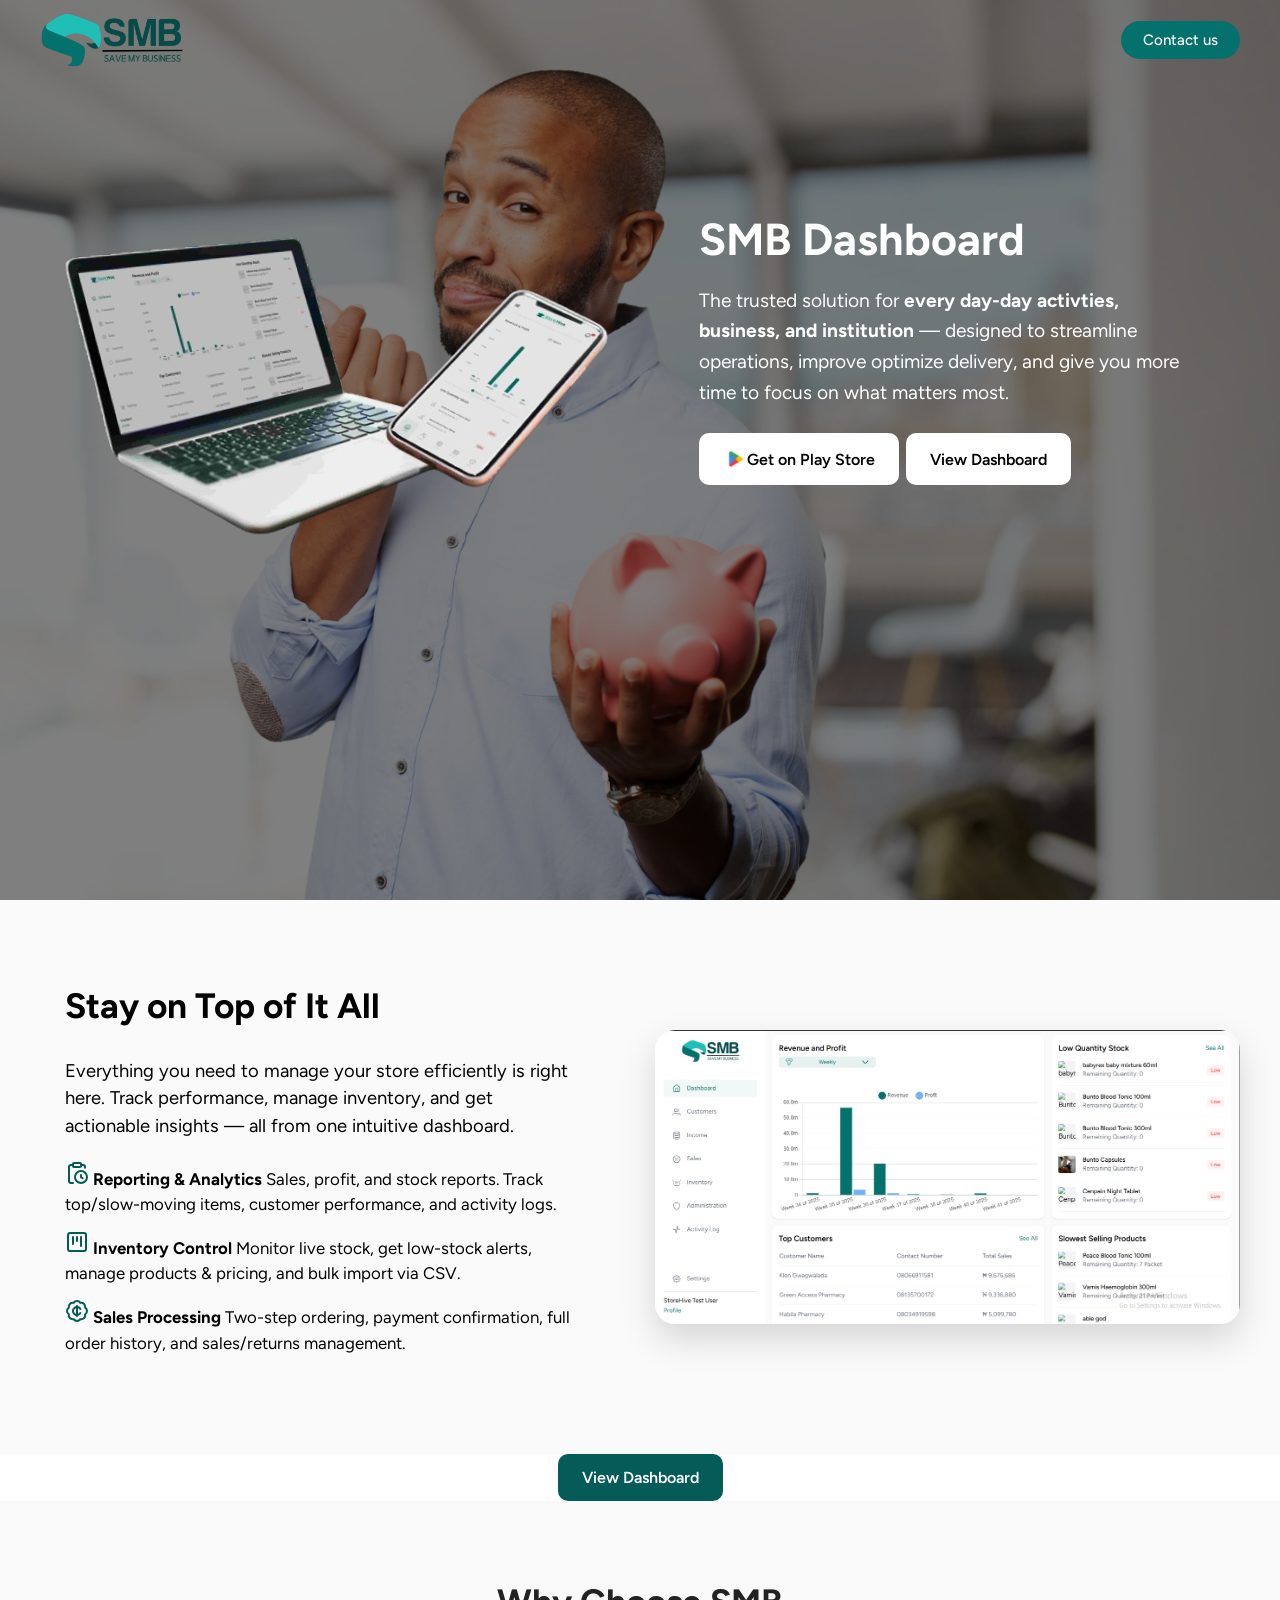
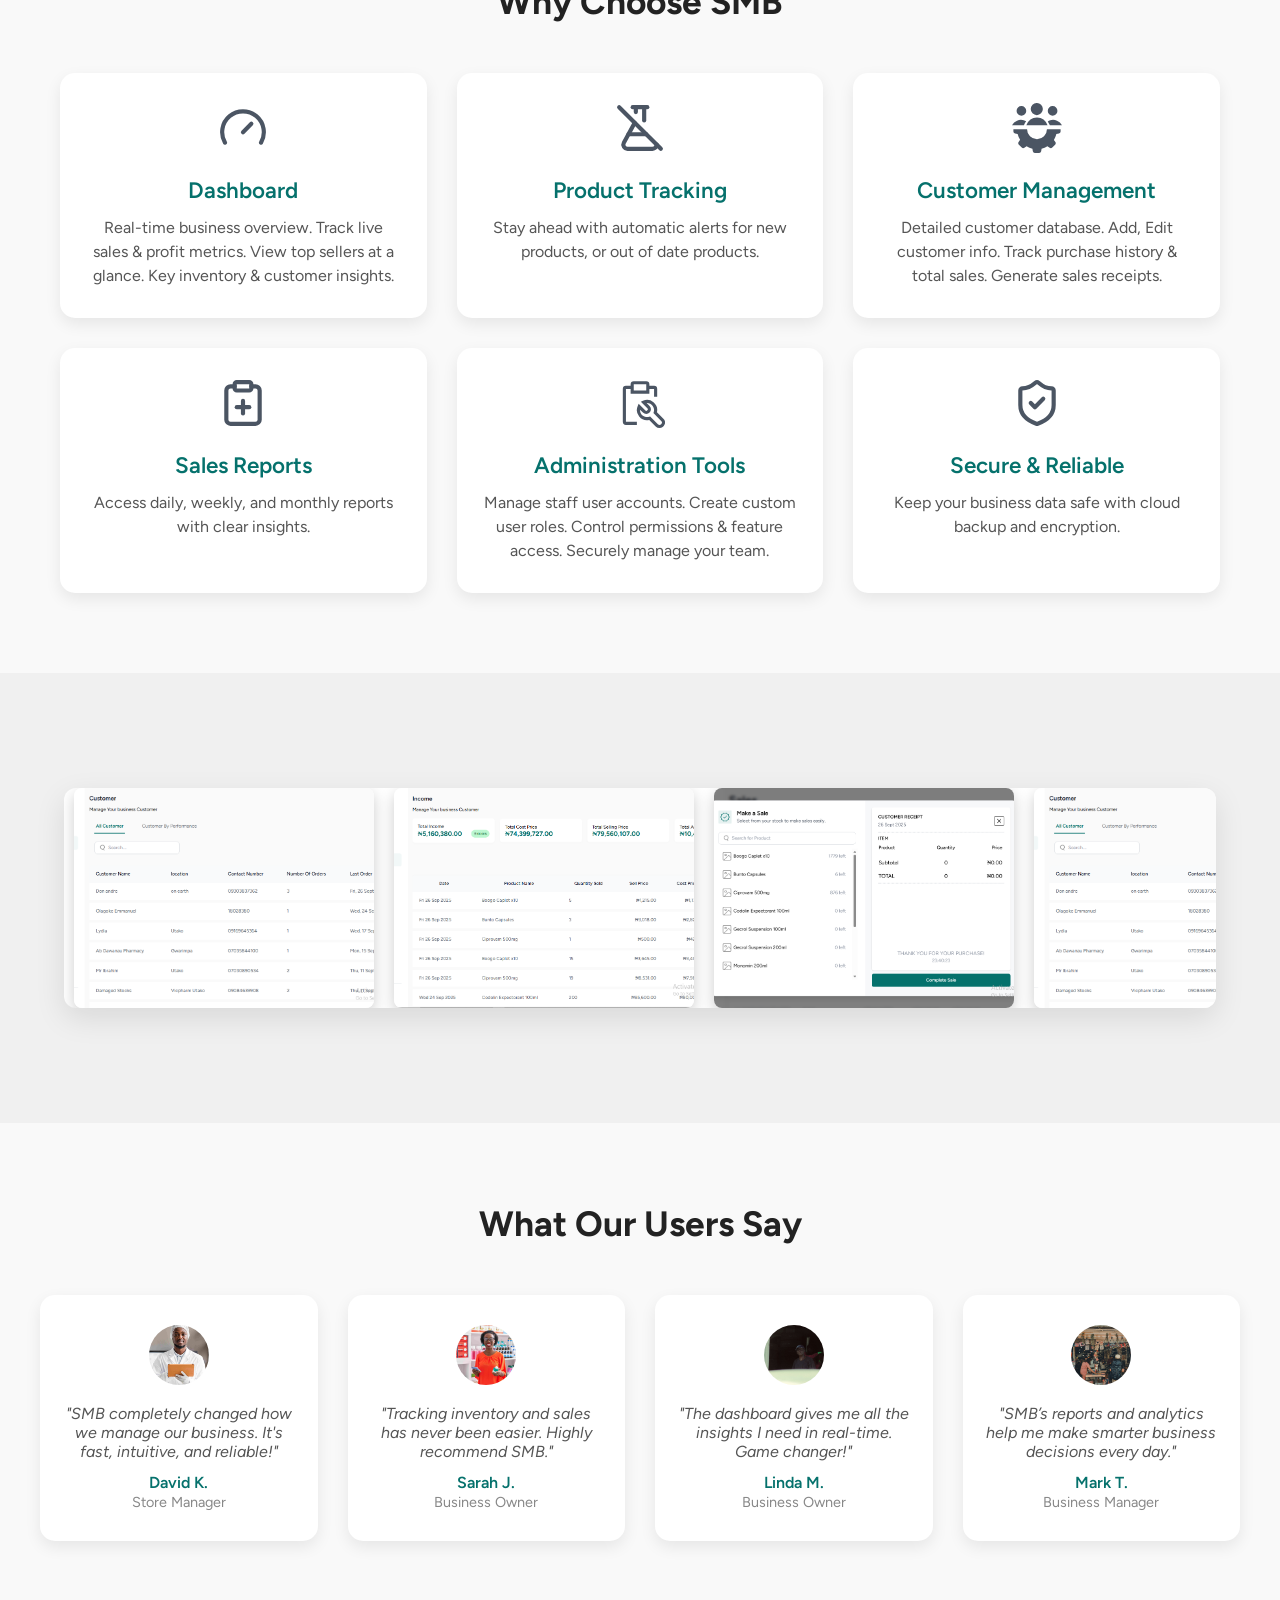
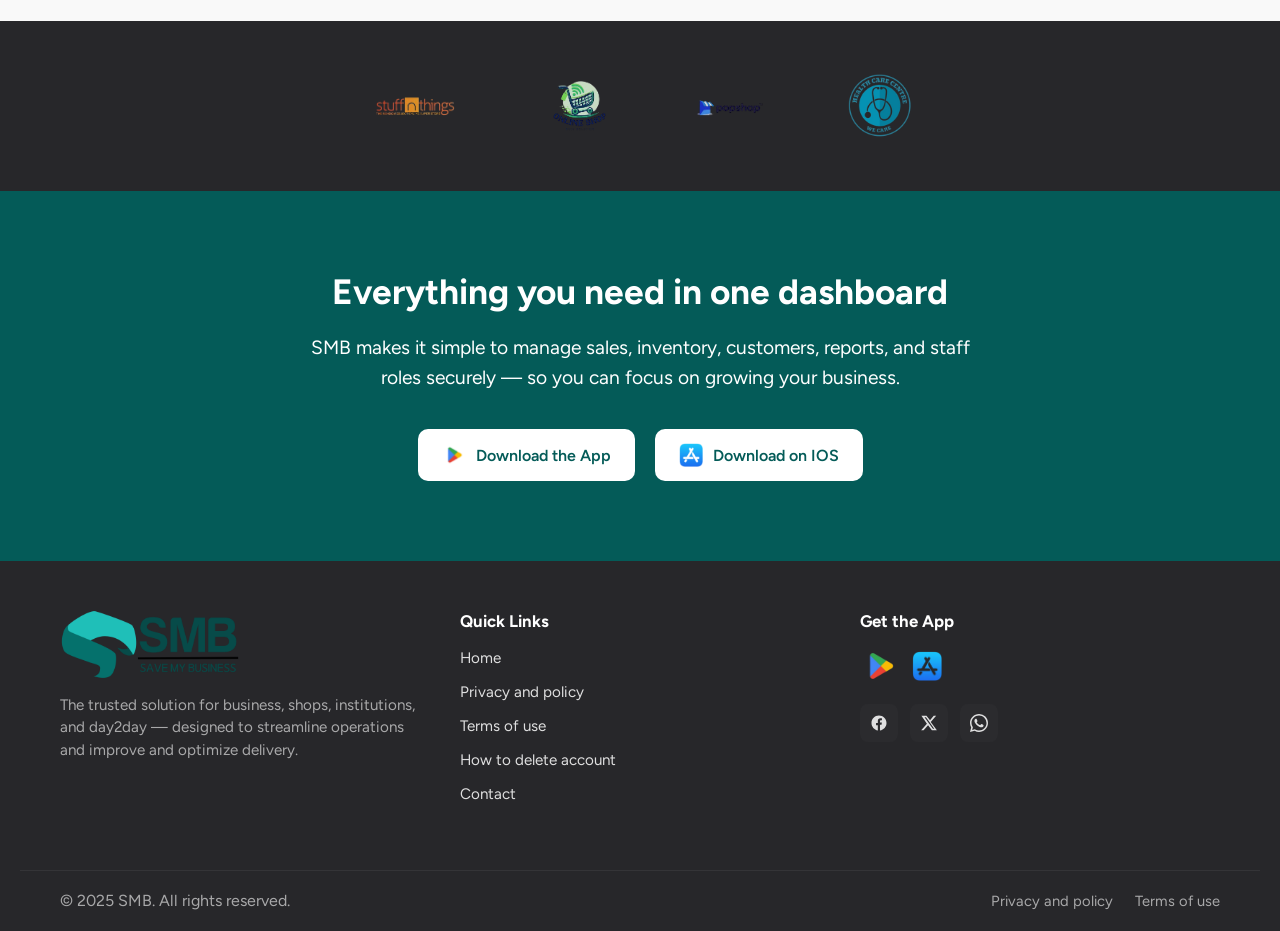
==== index.html @ a8ed0eb5 "Initial commit" ====
<!doctype html>
<html>
  <head>
    <meta charset="utf-8" />
    <title>Save-my-business</title>
    <meta name="viewport" content="width=device-width, initial-scale=1" />
    <link rel="icon" href="images/SMB_AppIcon.png" type="image/svg+xml" />
    <link
      rel="apple-touch-icon"
      sizes="180x180"
      href="images/SMB_AppIcon.png"
    />
    <link
      rel="icon"
      type="image/png"
      sizes="32x32"
      href="images/32x32.png"
    />
    <link
      rel="icon"
      type="image/png"
      sizes="16x16"
      href="images/16x16.png"
    />
    <link rel="stylesheet" href="css/styles.css" />
  </head>
  <body>
    <script src="scripts/index.js"></script>
    <section class="hero">
      <div class="header">
        <img src="images/SMB_Logo.png" class="logo" />
        <a href="contactUs.html" class="contactBtn">Contact us</a>
        <button class="mobView" id="menuBtn">
          <svg xmlns="http://www.w3.org/2000/svg" width="32" height="32" viewBox="0 0 24 24">
            <!-- Icon from Google Material Icons by Material Design Authors - https://github.com/material-icons/material-icons/blob/master/LICENSE -->
            <path fill="c" d="M3 18h18v-2H3zm0-5h18v-2H3zm0-7v2h18V6z" />
          </svg>
        </button>
      </div>
      <div id="overlay" class="overlay"></div>

      <div class="sideMenu" id="sideMenu">
        <button class="closeBtn" id="closeBtn">&times;</button>
        <ul>
          <li class="links">
            <svg xmlns="http://www.w3.org/2000/svg" width="25" height="25" viewBox="0 0 24 24">
              <!-- Icon from Huge Icons by Hugeicons - undefined -->
              <g fill="none" stroke="#4B5563" stroke-width="1.5">
                <path
                  d="M4.5 10c0-3.771 0-5.657 1.172-6.828S8.729 2 12.5 2H14c3.771 0 5.657 0 6.828 1.172S22 6.229 22 10v4c0 3.771 0 5.657-1.172 6.828S17.771 22 14 22h-1.5c-3.771 0-5.657 0-6.828-1.172S4.5 17.771 4.5 14z"
                />
                <path
                  stroke-linecap="round"
                  stroke-linejoin="round"
                  d="M4.5 6H2m2.5 6H2m2.5 6H2m13.275-9.507a2 2 0 1 1-4 0a2 2 0 0 1 4 0M9.32 15.716c1.058-1.63 2.739-2.24 3.955-2.239s2.847.61 3.906 2.24a.33.33 0 0 1 .025.344c-.247.439-1.016 1.31-1.57 1.369c-.638.067-2.307.077-2.36.077s-1.773-.01-2.41-.077c-.556-.06-1.324-.93-1.572-1.37c-.061-.109-.043-.238.026-.344"
                />
              </g>
            </svg>
            <a href="contactUs.html">Contact Us</a>
          </li>
          <li class="links">
            <svg xmlns="http://www.w3.org/2000/svg" width="25" height="25" viewBox="0 0 24 24">
              <path
                fill="none"
                stroke="#4B5563"
                d="m12 3.19l7 3.11V11c0 4.52-2.98 8.69-7 9.93c-4.02-1.24-7-5.41-7-9.93V6.3zM12 1L3 5v6c0 5.55 3.84 10.74 9 12c5.16-1.26 9-6.45 9-12V5zm-1 6h2v2h-2zm0 4h2v6h-2z"
              />
            </svg>
            <a href="privacyAndPolicy.html">Privacy Policy</a>
          </li>
          <li class="links">
            <svg xmlns="http://www.w3.org/2000/svg" width="25" height="25" viewBox="0 0 24 24">
              <!-- Icon from Solar by 480 Design - https://creativecommons.org/licenses/by/4.0/ -->
              <g fill="none" stroke="#4B5563" stroke-width="1.5">
                <circle cx="9" cy="9" r="2" />
                <path d="M13 15c0 1.105 0 2-4 2s-4-.895-4-2s1.79-2 4-2s4 .895 4 2Z" />
                <path
                  d="M2 12c0-3.771 0-5.657 1.172-6.828S6.229 4 10 4h4c3.771 0 5.657 0 6.828 1.172S22 8.229 22 12s0 5.657-1.172 6.828S17.771 20 14 20h-4c-3.771 0-5.657 0-6.828-1.172S2 15.771 2 12Z"
                />
                <path stroke-linecap="round" d="M19 12h-4m4-3h-5m5 6h-3" />
              </g>
            </svg>
            <a href="termsOfUse.html">Terms of Use</a>
          </li>
        </ul>
      </div>

      <div class="content">
        <div class="mainOne">
          <div class="device-group">
            <img src="images/last-edit-removebg-preview.png" class="dash laptop" alt="Laptop" />
          </div>
        </div>

        <div class="app-section">
          <h1>SMB Dashboard</h1>
          <p>
            The trusted solution for <strong>every day-day activties, business, and institution</strong> — designed
            to streamline operations, improve optimize delivery, and give you more time to focus
            on what matters most.
          </p>
          <div class="btnpop">
            <button class="download-btn" id="getApp">
              <a href="#cta-section" class="A">
                <img src="images/playStore.png" alt="Play Store" class="btn-icon" />
                <span>Get on Play Store</span>
              </a>
            </button>
            <button class="download-btn2">
              <a href="https://app.savemybusiness.com.ng/" target="_blank" class="A">
                <span>View Dashboard</span>
              </a>
            </button>
          </div>
        </div>
      </div>
    </section>
    <main>
      <section class="dashboard-overview">
        <div class="overview-container">
          <div class="overview-text">
            <h2>Stay on Top of It All</h2>
            <p>
              Everything you need to manage your store efficiently is right here. Track performance,
              manage inventory, and get actionable insights — all from one intuitive dashboard.
            </p>
            <ul class="overview-list">
              <li>
                <svg
                  xmlns="http://www.w3.org/2000/svg"
                  class="overview-icon"
                  width="24"
                  height="24"
                  viewBox="0 0 24 24"
                  fill="none"
                  stroke="currentColor"
                  stroke-width="2"
                  stroke-linecap="round"
                  stroke-linejoin="round"
                  class="lucide lucide-clipboard-clock-icon lucide-clipboard-clock"
                >
                  <path d="M16 14v2.2l1.6 1" />
                  <path d="M16 4h2a2 2 0 0 1 2 2v.832" />
                  <path d="M8 4H6a2 2 0 0 0-2 2v14a2 2 0 0 0 2 2h2" />
                  <circle cx="16" cy="16" r="6" />
                  <rect x="8" y="2" width="8" height="4" rx="1" />
                </svg>
                <strong>Reporting & Analytics</strong> Sales, profit, and stock reports. Track
                top/slow-moving items, customer performance, and activity logs.
              </li>
              <li>
                <svg
                  xmlns="http://www.w3.org/2000/svg"
                  class="overview-icon"
                  width="24"
                  height="24"
                  viewBox="0 0 24 24"
                  fill="none"
                  stroke="currentColor"
                  stroke-width="2"
                  stroke-linecap="round"
                  stroke-linejoin="round"
                  class="lucide lucide-square-kanban-icon lucide-square-kanban"
                >
                  <rect width="18" height="18" x="3" y="3" rx="2" />
                  <path d="M8 7v7" />
                  <path d="M12 7v4" />
                  <path d="M16 7v9" />
                </svg>
                <strong>Inventory Control</strong> Monitor live stock, get low-stock alerts, manage
                products & pricing, and bulk import via CSV.
              </li>
              <li>
                <svg
                  xmlns="http://www.w3.org/2000/svg"
                  class="overview-icon"
                  width="24"
                  height="24"
                  viewBox="0 0 24 24"
                  fill="none"
                  stroke="currentColor"
                  stroke-width="2"
                  stroke-linecap="round"
                  stroke-linejoin="round"
                  class="lucide lucide-badge-cent-icon lucide-badge-cent"
                >
                  <path
                    d="M3.85 8.62a4 4 0 0 1 4.78-4.77 4 4 0 0 1 6.74 0 4 4 0 0 1 4.78 4.78 4 4 0 0 1 0 6.74 4 4 0 0 1-4.77 4.78 4 4 0 0 1-6.75 0 4 4 0 0 1-4.78-4.77 4 4 0 0 1 0-6.76Z"
                  />
                  <path d="M12 7v10" />
                  <path d="M15.4 10a4 4 0 1 0 0 4" />
                </svg>
                <strong>Sales Processing</strong> Two-step ordering, payment confirmation, full
                order history, and sales/returns management.
              </li>
            </ul>
          </div>

          <div class="overview-image">
            <img src="images/SMB-overview.png" alt="Dashboard screenshot" />
          </div>
        </div>
      </section>

      <div class="center-container">
        <a href="https://app.savemybusiness.com.ng/" class="dashboard-btn" target="_blank">
          View Dashboard
        </a>
      </div>

      <section class="features">
        <h2 class="section-title">Why Choose SMB</h2>
        <div class="features-grid">
          <div class="feature-card">
            <svg
              xmlns="http://www.w3.org/2000/svg"
              class="feature-icon"
              width="24"
              height="24"
              viewBox="0 0 24 24"
              fill="none"
              stroke="#4B5563"
              stroke-width="2"
              stroke-linecap="round"
              stroke-linejoin="round"
              class="lucide lucide-gauge-icon lucide-gauge"
            >
              <path d="m12 14 4-4" />
              <path d="M3.34 19a10 10 0 1 1 17.32 0" />
            </svg>
            <h3>Dashboard</h3>
            <p>
              Real-time business overview. Track live sales & profit metrics. View top sellers at a
              glance. Key inventory & customer insights.
            </p>
          </div>
          <div class="feature-card">
            <svg
              xmlns="http://www.w3.org/2000/svg"
              class="feature-icon"
              width="24"
              height="24"
              viewBox="0 0 24 24"
              fill="none"
              stroke="#4B5563"
              stroke-width="2"
              stroke-linecap="round"
              stroke-linejoin="round"
              class="lucide lucide-flask-conical-off-icon lucide-flask-conical-off"
            >
              <path d="M10 2v2.343" />
              <path d="M14 2v6.343" />
              <path d="m2 2 20 20" />
              <path d="M20 20a2 2 0 0 1-2 2H6a2 2 0 0 1-1.755-2.96l5.227-9.563" />
              <path d="M6.453 15H15" />
              <path d="M8.5 2h7" />
            </svg>
            <h3>Product Tracking</h3>
            <p>Stay ahead with automatic alerts for new products, or out of date products.</p>
          </div>
          <div class="feature-card">
            <svg
              xmlns="http://www.w3.org/2000/svg"
              class="feature-icon"
              width="32"
              height="32"
              viewBox="0 0 24 24"
            >
              <!-- Icon from Ultimate free icons by Streamline - https://creativecommons.org/licenses/by/4.0/ -->
              <path
                fill="#4B5563"
                d="M23.33 12.65v1a1 1 0 0 1-.8 1l-1.24.25a9.3 9.3 0 0 1-1.18 2.81l.71 1.06A1 1 0 0 1 20.7 20l-1.37 1.37a1 1 0 0 1-1.26.12L17 20.77A9.3 9.3 0 0 1 14.2 22l-.2 1.19a1 1 0 0 1-1 .8h-2a1 1 0 0 1-1-.8L9.8 22A9.3 9.3 0 0 1 7 20.77l-1.06.71a1 1 0 0 1-1.26-.12L3.3 20a1 1 0 0 1-.12-1.26l.71-1.06a9.3 9.3 0 0 1-1.18-2.81l-1.24-.25a1 1 0 0 1-.8-1v-1h6.56a4.77 4.77 0 0 0 9.54 0Zm-6.16-8.84a2.32 2.32 0 1 0 4.64 0a2.32 2.32 0 1 0-4.64 0m-14.97 0a2.32 2.32 0 1 0 4.64 0a2.32 2.32 0 1 0-4.64 0M6.8 8.8a5 5 0 0 0-1.15-.54A4.92 4.92 0 0 0 0 10.64h5.73A11 11 0 0 1 6.8 8.8m11.38 1.87H24a4.92 4.92 0 0 0-5.66-2.4a5 5 0 0 0-1.17.55a11.5 11.5 0 0 1 1.01 1.85m-1.11 0A5.74 5.74 0 0 0 12 7a5.76 5.76 0 0 0-5.12 3.68ZM8.99 2.91a2.91 2.91 0 1 0 5.82 0a2.91 2.91 0 1 0-5.82 0"
              />
            </svg>
            <h3>Customer Management</h3>
            <p>
              Detailed customer database. Add, Edit customer info. Track purchase history & total
              sales. Generate sales receipts.
            </p>
          </div>
          <div class="feature-card">
            <svg
              xmlns="http://www.w3.org/2000/svg"
              class="feature-icon"
              width="24"
              height="24"
              viewBox="0 0 24 24"
              fill="none"
              stroke="#4B5563"
              stroke-width="2"
              stroke-linecap="round"
              stroke-linejoin="round"
              class="lucide lucide-clipboard-plus-icon lucide-clipboard-plus"
            >
              <rect width="8" height="4" x="8" y="2" rx="1" ry="1" />
              <path d="M16 4h2a2 2 0 0 1 2 2v14a2 2 0 0 1-2 2H6a2 2 0 0 1-2-2V6a2 2 0 0 1 2-2h2" />
              <path d="M9 14h6" />
              <path d="M12 17v-6" />
            </svg>
            <h3>Sales Reports</h3>
            <p>Access daily, weekly, and monthly reports with clear insights.</p>
          </div>
          <div class="feature-card">
            <svg
              xmlns="http://www.w3.org/2000/svg"
              class="feature-icon"
              width="32"
              height="32"
              viewBox="0 0 32 32"
            >
              <!-- Icon from Carbon by IBM - undefined -->
              <path
                fill="#4B5563"
                d="M28.5 32a3.48 3.48 0 0 1-2.475-1.025l-4.128-4.128a6.496 6.496 0 0 1-7.348-8.956l.588-1.34l4.156 4.156a1.023 1.023 0 0 0 1.414 0a1 1 0 0 0 0-1.414l-4.156-4.157l1.34-.588a6.497 6.497 0 0 1 8.956 7.349l4.128 4.128A3.5 3.5 0 0 1 28.5 32m-6.03-7.409l4.97 4.97a1.535 1.535 0 0 0 2.12 0a1.5 1.5 0 0 0 0-2.121l-4.969-4.97l.188-.583A4.496 4.496 0 0 0 20.5 16q-.126 0-.25.007l1.872 1.872a3 3 0 0 1 0 4.242a3.07 3.07 0 0 1-4.243 0l-1.872-1.872Q16 20.374 16 20.5a4.497 4.497 0 0 0 5.888 4.28Z"
              />
              <path
                fill="#4B5563"
                d="M25 5h-3V4a2.006 2.006 0 0 0-2-2h-8a2.006 2.006 0 0 0-2 2v1H7a2.006 2.006 0 0 0-2 2v21a2.006 2.006 0 0 0 2 2h7v-2H7V7h3v3h12V7h3v5h2V7a2.006 2.006 0 0 0-2-2m-5 3h-8V4h8Z"
              />
            </svg>
            <h3>Administration Tools</h3>
            <p>
              Manage staff user accounts. Create custom user roles. Control permissions & feature
              access. Securely manage your team.
            </p>
          </div>
          <div class="feature-card">
            <svg
              xmlns="http://www.w3.org/2000/svg"
              class="feature-icon"
              width="24"
              height="24"
              viewBox="0 0 24 24"
              fill="none"
              stroke="#4B5563"
              stroke-width="2"
              stroke-linecap="round"
              stroke-linejoin="round"
              class="lucide lucide-shield-check-icon lucide-shield-check"
            >
              <path
                d="M20 13c0 5-3.5 7.5-7.66 8.95a1 1 0 0 1-.67-.01C7.5 20.5 4 18 4 13V6a1 1 0 0 1 1-1c2 0 4.5-1.2 6.24-2.72a1.17 1.17 0 0 1 1.52 0C14.51 3.81 17 5 19 5a1 1 0 0 1 1 1z"
              />
              <path d="m9 12 2 2 4-4" />
            </svg>
            <h3>Secure & Reliable</h3>
            <p>Keep your business data safe with cloud backup and encryption.</p>
          </div>
        </div>
      </section>

      <aside>
        <div class="scroll-container">
          <div class="scroll-track" id="track">
            <img src="images/slide1.png" alt="Dashboard 1" />
            <img src="images/slide2.png" alt="Dashboard 2" />
            <img src="images/slide3.png" alt="Dashboard 3" />
            <img src="images/slide1.png" alt="Dashboard 1" />
            <img src="images/slide2.png" alt="Dashboard 2" />
            <img src="images/slide3.png" alt="Dashboard 3" />
          </div>
        </div>
      </aside>

      <section class="testimonials">
        <h2 class="section-title">What Our Users Say</h2>
        <div class="testimonials-container">
          <div class="testimonial-card">
            <img src="images/blackNurse (1).jpg" alt="User photo" class="user-photo" />
            <p class="quote">
              "SMB completely changed how we manage our business. It's fast, intuitive, and
              reliable!"
            </p>
            <h4 class="user-name">David K.</h4>
            <span class="user-role">Store Manager</span>
          </div>

          <div class="testimonial-card">
            <img src="images/woman (1).jpg" alt="User photo" class="user-photo" />
            <p class="quote">
              "Tracking inventory and sales has never been easier. Highly recommend SMB."
            </p>
            <h4 class="user-name">Sarah J.</h4>
            <span class="user-role">Business Owner</span>
          </div>

          <div class="testimonial-card">
            <img src="images/frankie-cordoba-8ecjetoN30E-unsplash (1).jpg" alt="User photo" class="user-photo" />
            <p class="quote">
              "The dashboard gives me all the insights I need in real-time. Game changer!"
            </p>
            <h4 class="user-name">Linda M.</h4>
            <span class="user-role">Business Owner</span>
          </div>

          <div class="testimonial-card">
            <img src="images/shariza-hawat-abwxZFG8Wd4-unsplash (1).jpg" alt="User photo" class="user-photo" />
            <p class="quote">
              "SMB’s reports and analytics help me make smarter business decisions every day."
            </p>
            <h4 class="user-name">Mark T.</h4>
            <span class="user-role">Business Manager</span>
          </div>
        </div>
      </section>
      <section class="client-logos-section">
        <div class="client-logos">
          <img
            src="images/download-removebg-preview.png"
            alt="Store logo"
            class="logo-img"
          />
          <img src="images/download__1_-removebg-preview.png" alt="Clinic logo" class="logo-img" />
          <!-- <img src="images/7727497-removebg-preview.png" alt="Pharmacy logo" class="logo-img" /> -->
          <img
            src="images/fuedubufbubuwbeufbewfe.png"
            alt="Pharmacy logo"
            class="logo-img"
          />
          <img
            src="images/download__2_-removebg-preview.png"
            alt="Pharmacy logo"
            class="logo-img"
          />
        </div>
      </section>
      <section class="cta-section" id="cta-section">
        <div class="cta-container">
          <h2>Everything you need in one dashboard</h2>
          <p>
            SMB makes it simple to manage sales, inventory, customers, reports, and staff
            roles securely — so you can focus on growing your business.
          </p>

          <div class="cta-buttons">
            <button class="download-btn">
              <img src="images/playStore.png" alt="Play Store" class="btn-icon" />
              <span>Download the App</span>
            </button>

            <button class="download-btn">
              <img
                src="images/Anuradha_Kumari_says_-removebg-preview.png"
                alt="App Store"
                class="btn-icon"
              />
              <span>Download on IOS</span>
            </button>
          </div>
        </div>
      </section>
    </main>

    <footer class="site-footer">
      <div class="footer-inner">
        <div class="footer-column footer-about">
          <img
            src="images/SMB_Logo.png"
            alt="SMB logo"
            class="footer-logo"
          />
          <p class="footer-desc">
            The trusted solution for business, shops, institutions, and day2day — designed to streamline
            operations and improve and optimize delivery.
          </p>
        </div>

        <div class="footer-column footer-links">
          <h4>Quick Links</h4>
          <ul>
            <li><a href="index.html">Home</a></li>
            <li><a href="privacyAndPolicy.html">Privacy and policy</a></li>
            <li><a href="termsOfUse.html">Terms of use</a></li>
            <li><a href="deleteMyAccount.html">How to delete account</a></li>
            <li><a href="contactUs.html">Contact</a></li>
          </ul>
        </div>

        <div class="footer-column footer-app">
          <h4>Get the App</h4>
          <div class="store-buttons">
            <a href="#" class="store-btn" aria-label="Download on Google Play">
              <img src="images/playStore.png" alt="Play Store" />
            </a>
            <a href="#" class="store-btn2" aria-label="Download on App Store">
              <img src="images/Anuradha_Kumari_says_-removebg-preview.png" alt="App Store" />
            </a>
          </div>

          <div class="socials" aria-label="Follow StoreHive">
            <a href="#" aria-label="Facebook" class="social-link">
              <svg
                width="18"
                height="18"
                viewBox="0 0 24 24"
                fill="currentColor"
                aria-hidden="true"
              >
                <path
                  d="M22 12.07C22 6.48 17.52 2 11.93 2S2 6.48 2 12.07C2 17.1 5.66 21.29 10.44 22v-7.03H8.08v-2.9h2.36V9.41c0-2.33 1.4-3.61 3.44-3.61.99 0 2.03.18 2.03.18v2.23h-1.14c-1.12 0-1.47.7-1.47 1.42v1.69h2.5l-.4 2.9h-2.1V22C18.34 21.29 22 17.1 22 12.07z"
                />
              </svg>
            </a>

            <a href="#" aria-label="X" class="social-link">
              <svg
                xmlns="http://www.w3.org/2000/svg"
                width="18"
                height="18"
                viewBox="0 0 24 24"
                fill="currentColor"
                aria-hidden="true"
              >
                <path
                  d="M18.244 2.25h3.308l-7.227 8.26L22.5 21.75h-6.597l-5.17-6.759-5.91 6.759H1.5l7.73-8.828L1.89 2.25H8.64l4.713 6.234 4.89-6.234zM17.19 19.602h1.833L7.935 4.286H6.003L17.19 19.602z"
                />
              </svg>
            </a>

            <a
              href="https://wa.me/2347081046759"
              target="_blank"
              rel="noopener noreferrer"
              aria-label="WhatsApp"
              class="social-link"
            >
              <svg
                xmlns="http://www.w3.org/2000/svg"
                width="18"
                height="18"
                viewBox="0 0 24 24"
                fill="currentColor"
                aria-hidden="true"
              >
                <path
                  d="M20.52 3.48A11.84 11.84 0 0 0 12 0C5.38 0 0 5.38 0 12c0 2.11.55 4.16 1.6 5.97L0 24l6.2-1.63A11.94 11.94 0 0 0 12 24c6.62 0 12-5.38 12-12 0-3.19-1.24-6.2-3.48-8.52zM12 22a9.93 9.93 0 0 1-5.08-1.39l-.36-.21-3.68.97.99-3.59-.23-.37A9.94 9.94 0 0 1 2 12C2 6.49 6.49 2 12 2c2.67 0 5.18 1.04 7.07 2.93A9.94 9.94 0 0 1 22 12c0 5.51-4.49 10-10 10zm5.41-7.6c-.3-.15-1.77-.87-2.04-.97s-.47-.15-.67.15c-.2.3-.77.97-.94 1.17-.17.2-.35.22-.65.07-.3-.15-1.26-.46-2.4-1.46-.89-.79-1.49-1.77-1.66-2.07-.17-.3-.02-.46.13-.61.13-.13.3-.35.45-.52.15-.17.2-.3.3-.5.1-.2.05-.37-.02-.52-.07-.15-.67-1.61-.92-2.2-.24-.58-.49-.5-.67-.51h-.57c-.2 0-.52.07-.79.37-.27.3-1.04 1.02-1.04 2.5s1.07 2.9 1.22 3.1c.15.2 2.1 3.2 5.08 4.49.71.31 1.27.49 1.7.63.71.23 1.35.2 1.86.12.57-.08 1.77-.72 2.02-1.42.25-.7.25-1.29.18-1.42-.07-.13-.27-.2-.57-.35z"
                />
              </svg>
            </a>
          </div>
        </div>
      </div>

      <div class="footer-bottom">
        <div class="footer-bottom-inner">
          <span>© 2025 SMB. All rights reserved.</span>
          <nav class="footer-legal">
            <a href="privacyAndPolicy.html">Privacy and policy</a>
            <a href="termsOfUse.html">Terms of use</a>
          </nav>
        </div>
      </div>
    </footer>
  </body>
</html>
---- css/styles.css ----
@import url('https://fonts.bunny.net/css?family=figtree:300,300i,400,400i,500,500i,600,600i,700,700i,800,800i,900,900i');
* {
  margin: 0;
  padding: 0;
  box-sizing: border-box;
  font-family: 'Figtree', sans-serif;
  scroll-behavior: smooth;
}
.hero {
  height: 100vh;
  position: relative;
  background:
    linear-gradient(rgba(0, 0, 0, 0.5), rgba(0, 0, 0, 0.5)),
    url('../images/black-businessman-happy-expression (1).jpg') center/cover no-repeat;
  padding-top: 100px;
  color: white;
}

.A {
  text-decoration: none;
  color: black;
  display: inline-flex;
  align-items: center;
}

.header {
  position: fixed;
  top: 0;
  left: 0;
  width: 100%;
  height: 80px;
  padding: 0 40px;
  display: flex;
  justify-content: space-between;
  align-items: center;
  background: transparent;
  transition:
    background-color 0.3s ease,
    box-shadow 0.3s ease,
    backdrop-filter 0.3s ease;
  z-index: 1000;
}

.header.scrolled {
  background-color: white;
  box-shadow: 0 2px 8px rgba(0, 0, 0, 0.1);
}

.logo {
  width: 12%;
}

.btnpop {
  display: flex;
  flex-direction: row;
  gap: 7px;
}

.contactBtn {
  padding: 10px 22px;
  background-color: #05716c;
  display: inline-block;
  color: #fff;
  border-radius: 25px;
  font-size: 15px;
  font-weight: 500;
  text-decoration: none;
  transition:
    transform 0.3s ease,
    background 0.3s ease;
}
.contactBtn:hover {
  background-color: #045b58;
  transform: translateY(-3px);
}

.mobView {
  display: none;
  background-color: transparent;
  border: none;
  cursor: pointer;
}

.overlay {
  position: fixed;
  top: 0;
  left: 0;
  width: 100%;
  height: 100%;
  background: rgba(0, 0, 0, 0.5);
  opacity: 0;
  pointer-events: none;
  transition: opacity 0.3s ease;
  z-index: 999;
}

.overlay.active {
  opacity: 1;
  pointer-events: all;
}

.divider {
  display: flex;
  flex-direction: column;
  justify-items: space-between;
}

/* Side menu */
.sideMenu {
  position: fixed;
  top: 0;
  right: -280px; /* hidden offscreen */
  width: 260px;
  height: 100%;
  background: #fff;
  box-shadow: -2px 0 8px rgba(0, 0, 0, 0.15);
  transition: right 0.3s ease;
  z-index: 1000;
  padding: 20px;
}

.sideMenu.active {
  right: 0; /* slide in */
}

.sideMenu .closeBtn {
  background: none;
  border: none;
  font-size: 28px;
  cursor: pointer;
  color: #333;
  margin-bottom: 20px;
  float: right;
}

.sideMenu ul {
  list-style: none;
  padding: 0;
  margin: 50px 0 0 0;
}

.sideMenu ul li {
  margin: 20px 0;
}

.sideMenu ul li a {
  text-decoration: none;
  font-size: 1.1rem;
  color: #333;
  font-weight: 600;
  transition: color 0.3s ease;
}

.sideMenu ul li a:hover {
  color: #333;
}

.links {
  display: flex;
  flex-direction: row;
  gap: 8px;
  align-items: center;
  padding: 10px 5px;
  width: 300px;
  /* Gradient that starts strong on the left and fades out */
  background: linear-gradient(to right, rgba(5, 113, 108, 0.15), rgba(5, 113, 108, 0));
  border-top-left-radius: 5px;
  border-top-right-radius: 5px;
  transition: background 0.3s ease;
}

.links:hover {
  background: linear-gradient(to right, rgba(5, 113, 108, 0.3), rgba(5, 113, 108, 0.05));
}

.links a {
  text-decoration: none;
  color: #333;
  font-weight: 600;
}

.links svg {
  flex-shrink: 0;
  color: #4b5563;
}

/* Mobile view: show burger, hide contact */
@media (max-width: 768px) {
  .contactBtn {
    display: none;
  }
  .mobView {
    display: block;
  }
  .header {
    height: 70px;
    padding: 0 20px; /* tighter padding on mobile */
  }
  .logo {
    width: 35%; /* bigger logo on smaller screens */
  }
}

.device-group {
  display: flex;
  align-items: flex-start;
  transform: translateX(-20px);
  /* max-height: 360px; */
}

.dash.laptop {
  max-height: 450px;
  border-radius: 0;
  box-shadow: none;
  transform: rotate(-2deg);
  transition: transform 0.4s ease;
}

.device-group:hover .dash.laptop {
  transform: rotate(-1deg) scale(1.03);
}

.content {
  display: flex;
  align-items: center;
  justify-content: space-between;
  gap: 60px;
  padding: 60px 80px;
  overflow: hidden;
}

.app-section {
  flex: 1;
  max-width: 550px;
  margin-bottom: 70px;
}

.app-section h1 {
  font-size: 2.8rem;
  font-weight: 700;
  margin-bottom: 20px;
}

.app-section p {
  font-size: 1.2rem;
  line-height: 1.6;
  margin-bottom: 25px;
}

.download-btn2 {
  display: inline-flex;
  align-items: center;
  gap: 10px;
  background-color: #fff;
  color: #045b58;
  padding: 14px 24px;
  border-radius: 10px;
  border: none;
  cursor: pointer;
  font-size: 1rem;
  font-weight: 600;
  transition:
    transform 0.3s ease,
    background 0.3s ease;
}
.download-btn2:hover {
  background-color: #fff;
  transform: translateY(-3px);
}

.download-btn {
  display: inline-flex;
  align-items: center;
  gap: 10px;
  background-color: #045b58;
  color: white;
  padding: 14px 24px;
  border-radius: 10px;
  border: none;
  cursor: pointer;
  font-size: 1rem;
  font-weight: 600;
  transition:
    transform 0.3s ease,
    background 0.3s ease;
}
.download-btn:hover {
  background-color: #034644;
  transform: translateY(-3px);
}
.btn-icon {
  width: 22px;
  height: 22px;
  object-fit: contain;
}

.center-container {
  display: flex;
  justify-content: center;
  align-items: center;
}

.dashboard-btn {
  display: inline-flex;
  justify-content: center;
  align-items: center;
  gap: 10px;
  background-color: #045b58;
  color: white;
  padding: 14px 24px;
  border-radius: 10px;
  text-decoration: none; /* remove underline */
  font-size: 1rem;
  font-weight: 600;
  transition:
    transform 0.3s ease,
    background 0.3s ease;
}

.dashboard-btn:hover {
  background-color: #034644;
  transform: translateY(-3px);
}

@media (max-width: 400px) {
  .center-container {
    display: none;
  }
}

/* ✅ Mobile view: 400px and below */
@media (max-width: 400px) {
  .app-section {
    /* max-width: 100%; */
    padding: 0 15px;
    position: relative;
    bottom: 70px;
    right: 40px;
  }

  .app-section h1 {
    font-size: 1.8rem;
    line-height: 1.3;
  }

  .app-section p {
    font-size: 0.95rem;
    line-height: 1.5;
  }

  .download-btn {
    width: 240px; /* full-width for easier tap */
    justify-content: center;
    padding: 12px 18px;
    font-size: 0.95rem;
    border-radius: 8px;
  }

  .btn-icon {
    width: 20px;
    height: 20px;
  }
}

/* Responsive */
@media (max-width: 1240px) {
  .dash.laptop {
    max-height: 400px;
  }
}

@media (max-width: 1175px) {
  .app-section h1 {
    font-size: 2.5rem;
  }
  .app-section p {
    font-size: 1rem;
  }
  .content {
    gap: 40px;
  }
}

@media (max-width: 1108px) {
  .content {
    padding: 40px 60px;
  }
}

@media (max-width: 1067px) {
  .app-section h1 {
    font-size: 2.2rem;
  }
  .A {
    font-size: 15px;
  }
}

@media (max-width: 1020px) {
  .dash.laptop {
    max-height: 350px;
  }
  .content {
    margin-top: 20px;
  }
  .logo {
    width: 18%;
  }
}

@media (max-width: 950px) {
  .A {
    font-size: 13px;
  }
}

@media (max-width: 900px) {
  .dash.laptop {
    max-height: 300px;
  }
  .content {
    margin-top: 40px;
  }
  .logo {
    width: 20%;
  }
}

@media (max-width: 800px) {
  .mainOne {
    display: none; /* Hide laptop image */
  }
  .app-section {
    margin-top: 40px;
  }
  .logo {
    width: 23%;
  }
}

@media (max-width: 700px) {
  .logo {
    width: 26%;
  }
}

@media (max-width: 600px) {
  .logo {
    width: 28%;
  }
}

@media (max-width: 400px) {
  .logo {
    width: 35%;
  }
  .download-btn2 {
    display: none;
  }
  .A {
    font-size: 18px;
  }
}

.dashboard-overview {
  padding: 80px 20px;
  background: #fafafa;
}

.overview-container {
  display: flex;
  flex-wrap: wrap;
  align-items: center;
  gap: 60px;
  max-width: 1200px;
  margin: 0 auto;
}

.overview-text {
  flex: 1;
  min-width: 300px;
  max-width: 550px;
  line-height: 1.8;
  padding-right: 20px;
}

.overview-text h2 {
  font-size: 2.2rem;
  margin-bottom: 25px;
}

.overview-text p {
  font-size: 1.15rem;
  margin-bottom: 25px;
}

.overview-text ul {
  list-style: none;
  padding: 0;
  margin: 0;
}

.overview-text li {
  margin-bottom: 18px;
  font-size: 1.05rem;
}

@media (max-width: 1282px) {
  .overview-text {
    min-width: 270px;
    max-width: 530px;
    line-height: 1.5;
    margin-left: 25px;
  }
}

@media (max-width: 1145px) {
  .overview-text {
    min-width: 250px;
    max-width: 500px;
    line-height: 1.3;
    margin-left: 40px;
  }
  .overview-image {
    min-width: 250px;
    width: 90%;
  }
}

@media (max-width: 1000px) {
  .overview-text {
    min-width: 200px;
    max-width: 450px;
    /* line-height: 1; */
    margin-left: 30px;
  }
  .overview-image {
    min-width: 400px;
    /* width: 90%; */
  }
  .overview-container {
    gap: 40px;
  }
  .overview-text h2 {
    font-size: 25px;
    margin-bottom: 23px;
  }

  .overview-text p {
    font-size: 15px;
    margin-bottom: 23px;
  }
}

@media (max-width: 900px) {
  .overview-container {
    flex-direction: column;
    text-align: center;
    gap: 40px;
  }

  .overview-text {
    max-width: 80%;
    margin: 0 auto;
    padding-right: 0;
  }

  .overview-text h2 {
    font-size: 2rem;
  }

  .overview-text p {
    font-size: 1rem;
  }

  .overview-list li {
    text-align: left;
  }

  .overview-image {
    max-width: 100%;
  }

  .overview-image img {
    max-width: 500px;
    margin: 0 auto;
  }
}

@media (max-width: 400px) {
  .overview-text {
    /* padding: 0 0px; */
    position: relative;
    text-align: left;
    right: 7px;
  }

  .overview-text h2 {
    font-size: 1.5rem;
    line-height: 1.3;
    margin-bottom: 15px;
    margin-left: -10px;
  }

  .overview-text p {
    font-size: 0.85rem;
    line-height: 1.5;
    margin-bottom: 20px;
    margin-left: -10px;
  }

  .overview-list li {
    /* display: flex; */
    /* align-items: flex-start; */
    gap: 10px;
    font-size: 0.9rem;
    line-height: 1.5;
    /* margin-bottom: 18px; */
    margin-left: -10px;
  }

  .overview-icon {
    width: 20px;
    height: 20px;
    flex-shrink: 0;
    margin-top: 3px;
  }
}

.overview-image {
  flex: 1;
  min-width: 300px;
  display: flex;
  justify-content: center;
}

.overview-image img {
  width: 100%;
  max-width: 650px;
  border-radius: 20px;
  box-shadow: 0 15px 35px rgba(0, 0, 0, 0.15);
}

@media (max-width: 400px) {
  .overview-image img {
    max-width: 260px !important;
    width: 100% !important;
    border-radius: 12px;
    box-shadow: 0 8px 20px rgba(0, 0, 0, 0.12);
    position: relative;
    right: 10px;
  }
}

/* @media (max-width: 400px) {
  .overview-list {
    grid-template-columns: 1fr; 
  }

  .overview-list li {
    font-size: 0.95rem;
    padding: 12px;
    gap: 8px;
  }

  .overview-icon {
    width: 20px;
    height: 20px;
  }
} */

.overview-list {
  list-style: none;
  padding: 0;
  margin: 20px 0 0 0;
}

/* .overview-list li {
  display: flex; 
  flex-direction: row;
  align-items: center;
} */

.overview-icon {
  flex-shrink: 0;
  color: #045b58;
  margin-top: -5px;
}

@keyframes float {
  0%,
  100% {
    transform: translateY(0px);
  }
  50% {
    transform: translateY(-15px);
  }
}

.overview-image img {
  animation: float 4s ease-in-out infinite;
}

.features {
  padding: 80px 60px;
  background-color: #f9f9f9;
  text-align: center;
}

.section-title {
  font-size: 2.2rem;
  font-weight: 700;
  margin-bottom: 50px;
  color: #222;
}

.features-grid {
  display: grid;
  grid-template-columns: repeat(3, 1fr);
  gap: 30px;
  max-width: 1200px;
  margin: 0 auto;
}

.feature-card {
  background: white;
  padding: 30px 25px;
  border-radius: 15px;
  box-shadow: 0 6px 16px rgba(0, 0, 0, 0.08);
  transition:
    transform 0.3s ease,
    box-shadow 0.3s ease;
}

.feature-card:hover {
  transform: translateY(-6px);
  box-shadow: 0 10px 22px rgba(0, 0, 0, 0.12);
}

@media (max-width: 400px) {
  .feature-card {
    width: 270px;
    margin: 0 auto;
    position: relative;
    right: 35px;
  }
}

.feature-icon {
  width: 50px;
  height: 50px;
  margin-bottom: 20px;
}

.feature-card h3 {
  font-size: 1.4rem;
  font-weight: 600;
  margin-bottom: 12px;
  color: #05716c;
}

.feature-card p {
  font-size: 1rem;
  color: #555;
  line-height: 1.5;
}

@media (max-width: 992px) {
  .features-grid {
    grid-template-columns: repeat(2, 1fr);
  }
}

@media (max-width: 600px) {
  .features-grid {
    grid-template-columns: 1fr;
  }
}

aside {
  margin: 0;
  background: #f0f0f0;
  display: flex;
  justify-content: center;
  align-items: center;
  height: 50vh;
}

.scroll-container {
  display: flex;
  overflow: hidden;
  width: 90%;
  height: 220px;
  background: #fff;
  border-radius: 12px;
  box-shadow: 0 10px 30px rgba(0, 0, 0, 0.1);
}

.scroll-track {
  display: flex;
  animation: scroll 20s linear infinite;
}

.scroll-track img {
  width: 300px;
  margin: 0 10px;
  border-radius: 8px;
  object-fit: cover;
  box-shadow: 0 5px 15px rgba(0, 0, 0, 0.2);
  flex-shrink: 0;
}

@keyframes scroll {
  0% {
    transform: translateX(0);
  }
  100% {
    transform: translateX(-50%);
  }
}

.scroll-container:hover .scroll-track {
  animation-play-state: paused;
}

.testimonials {
  padding: 80px 20px;
  background: #f9f9f9;
  text-align: center;
}

.section-title {
  font-size: 2.2rem;
  font-weight: 700;
  margin-bottom: 50px;
  color: #222;
}

@media (max-width: 400px) {
  .section-title {
    font-size: 25px;
  }
}

/* Default: 4 columns (desktop) */
.testimonials-container {
  display: grid;
  grid-template-columns: repeat(4, 1fr);
  gap: 30px;
  max-width: 1200px;
  margin: 0 auto;
}

/* Card styling */
.testimonial-card {
  background: white;
  border-radius: 15px;
  padding: 30px 20px;
  box-shadow: 0 6px 16px rgba(0, 0, 0, 0.08);
  transition:
    transform 0.3s ease,
    box-shadow 0.3s ease;
}

.testimonial-card:hover {
  transform: translateY(-5px);
  box-shadow: 0 12px 24px rgba(0, 0, 0, 0.12);
}

.user-photo {
  width: 60px;
  height: 60px;
  border-radius: 50%;
  object-fit: cover;
  margin-bottom: 15px;
}

.quote {
  font-size: 1rem;
  font-style: italic;
  color: #555;
  margin-bottom: 12px;
}

.user-name {
  font-weight: 600;
  font-size: 1rem;
  color: #05716c;
}

.user-role {
  font-size: 0.9rem;
  color: #888;
}

/* Tablet: 2 columns */
@media (max-width: 992px) {
  .testimonials-container {
    grid-template-columns: repeat(2, 1fr);
  }
}

/* Mobile: 1 column */
@media (max-width: 600px) {
  .testimonials-container {
    grid-template-columns: 1fr;
  }
}

.client-logos-section {
  width: 100%;
  background-color: #27272a;
  padding: 40px 0;
}

.client-logos {
  display: flex;
  justify-content: center;
  align-items: center;
  gap: 60px;
  flex-wrap: wrap;
}

.logo-img {
  height: 90px;
  width: auto;
  object-fit: contain;
  opacity: 0.85;
  transition:
    opacity 0.3s ease,
    transform 0.3s ease;
}

.logo-img:hover {
  opacity: 1;
  transform: scale(1.1);
}

/* Mobile adjustments */
@media (max-width: 600px) {
  .client-logos {
    gap: 25px; /* reduce space */
  }

  .logo-img {
    height: 60px; /* shrink logos */
  }
}

@media (max-width: 400px) {
  .client-logos {
    gap: 20px;
  }

  .logo-img {
    height: 50px; /* smaller on very small screens */
  }
}

.cta-section {
  background: #045b58;
  color: #fff;
  text-align: center;
  padding: 80px 20px;
  margin-top: 0;
}

.cta-container h2 {
  font-size: 2.2rem;
  font-weight: 700;
  margin-bottom: 20px;
}

@media (max-width: 400px) {
  .cta-container h2 {
    font-size: 1.5rem;
  }
}

.cta-container p {
  font-size: 1.2rem;
  margin-bottom: 35px;
  line-height: 1.6;
  max-width: 700px;
  margin-left: auto;
  margin-right: auto;
}

@media (max-width: 400px) {
  .cta-container p {
    font-size: 0.9rem;
  }
}

.cta-buttons {
  display: flex;
  justify-content: center;
  gap: 20px;
  flex-wrap: wrap;
}

.download-btn {
  display: inline-flex;
  align-items: center;
  gap: 10px;
  background-color: #fff;
  color: #045b58;
  padding: 14px 24px;
  border-radius: 10px;
  border: none;
  cursor: pointer;
  font-size: 1rem;
  font-weight: 600;
  transition:
    transform 0.3s ease,
    background 0.3s ease;
}

.download-btn:hover {
  background-color: #f3f3f3;
  transform: translateY(-3px);
}

.btn-icon {
  width: 24px;
  height: 24px;
  object-fit: contain;
}

:root {
  --brand: #045b58;
  --neutral: #27272a;
  --muted-text: rgba(255, 255, 255, 0.85);
  --muted-2: rgba(255, 255, 255, 0.6);
  --max-width: 1200px;
}

.site-footer {
  background: var(--neutral);
  color: var(--muted-text);
  padding: 48px 20px 0;
  font-family:
    'Figtree',
    system-ui,
    -apple-system,
    'Segoe UI',
    Roboto,
    'Helvetica Neue',
    Arial;
  line-height: 1.5;
}

.footer-inner {
  max-width: var(--max-width);
  margin: 0 auto;
  display: flex;
  gap: 40px;
  padding: 0 20px 36px;
  flex-wrap: wrap;
  align-items: flex-start;
}

.footer-column {
  flex: 1;
  min-width: 220px;
}

.footer-logo {
  width: 180px;
  height: auto;
  display: block;
  margin-bottom: 14px;
}

.footer-desc {
  color: var(--muted-2);
  font-size: 0.95rem;
  max-width: 380px;
}

.footer-links h4,
.footer-app h4 {
  color: #fff;
  margin-bottom: 12px;
  font-size: 1.05rem;
}

.footer-links ul {
  list-style: none;
  padding: 0;
  margin: 0;
}

.footer-links li {
  margin-bottom: 10px;
}

.footer-links a {
  color: var(--muted-text);
  text-decoration: none;
  font-size: 0.95rem;
}

.footer-links a:hover {
  color: #fff;
}

.store-buttons {
  display: flex;
  gap: 12px;
  align-items: center;
  margin-bottom: 18px;
}

.store-btn img {
  height: 40px;
  width: auto;
  display: block;
}
.store-btn2 img {
  height: 30px;
  width: auto;
  display: block;
}

.socials {
  display: flex;
  gap: 12px;
  align-items: center;
}

.social-link {
  display: inline-flex;
  align-items: center;
  justify-content: center;
  color: var(--muted-text);
  width: 38px;
  height: 38px;
  border-radius: 8px;
  background: rgba(255, 255, 255, 0.02);
  text-decoration: none;
  transition:
    background 0.18s ease,
    transform 0.18s ease,
    color 0.18s ease;
}

.social-link:hover {
  background: rgba(255, 255, 255, 0.06);
  transform: translateY(-3px);
  color: #fff;
}

.social-link svg {
  display: block;
}

.footer-bottom {
  border-top: 1px solid rgba(255, 255, 255, 0.06);
  margin-top: 18px;
  padding: 18px 20px;
  color: var(--muted-2);
}

.footer-bottom-inner {
  max-width: var(--max-width);
  margin: 0 auto;
  display: flex;
  justify-content: space-between;
  gap: 12px;
  align-items: center;
  padding: 0 20px;
}

.footer-legal a {
  color: var(--muted-2);
  text-decoration: none;
  margin-left: 18px;
  font-size: 0.92rem;
}

.footer-legal a:hover {
  color: #fff;
}
@media (max-width: 880px) {
  .footer-inner {
    gap: 22px;
  }
  .footer-bottom-inner {
    flex-direction: column;
    align-items: center;
    text-align: center;
    gap: 8px;
  }
  .footer-legal a {
    margin-left: 8px;
  }
}
@media (max-width: 600px) {
  .footer-bottom-inner {
    flex-direction: column;
    align-items: center;
    text-align: center;
    gap: 10px;
  }

  .footer-legal {
    display: flex;
    flex-direction: column; /* stack links vertically */
    gap: 6px;
  }

  .footer-legal a {
    margin-left: 0; /* remove side margin */
    font-size: 0.9rem;
  }
}

@media (max-width: 400px) {
  .footer-bottom-inner {
    text-align: left;
    align-items: flex-start;
    margin-left: -25px;
  }
}
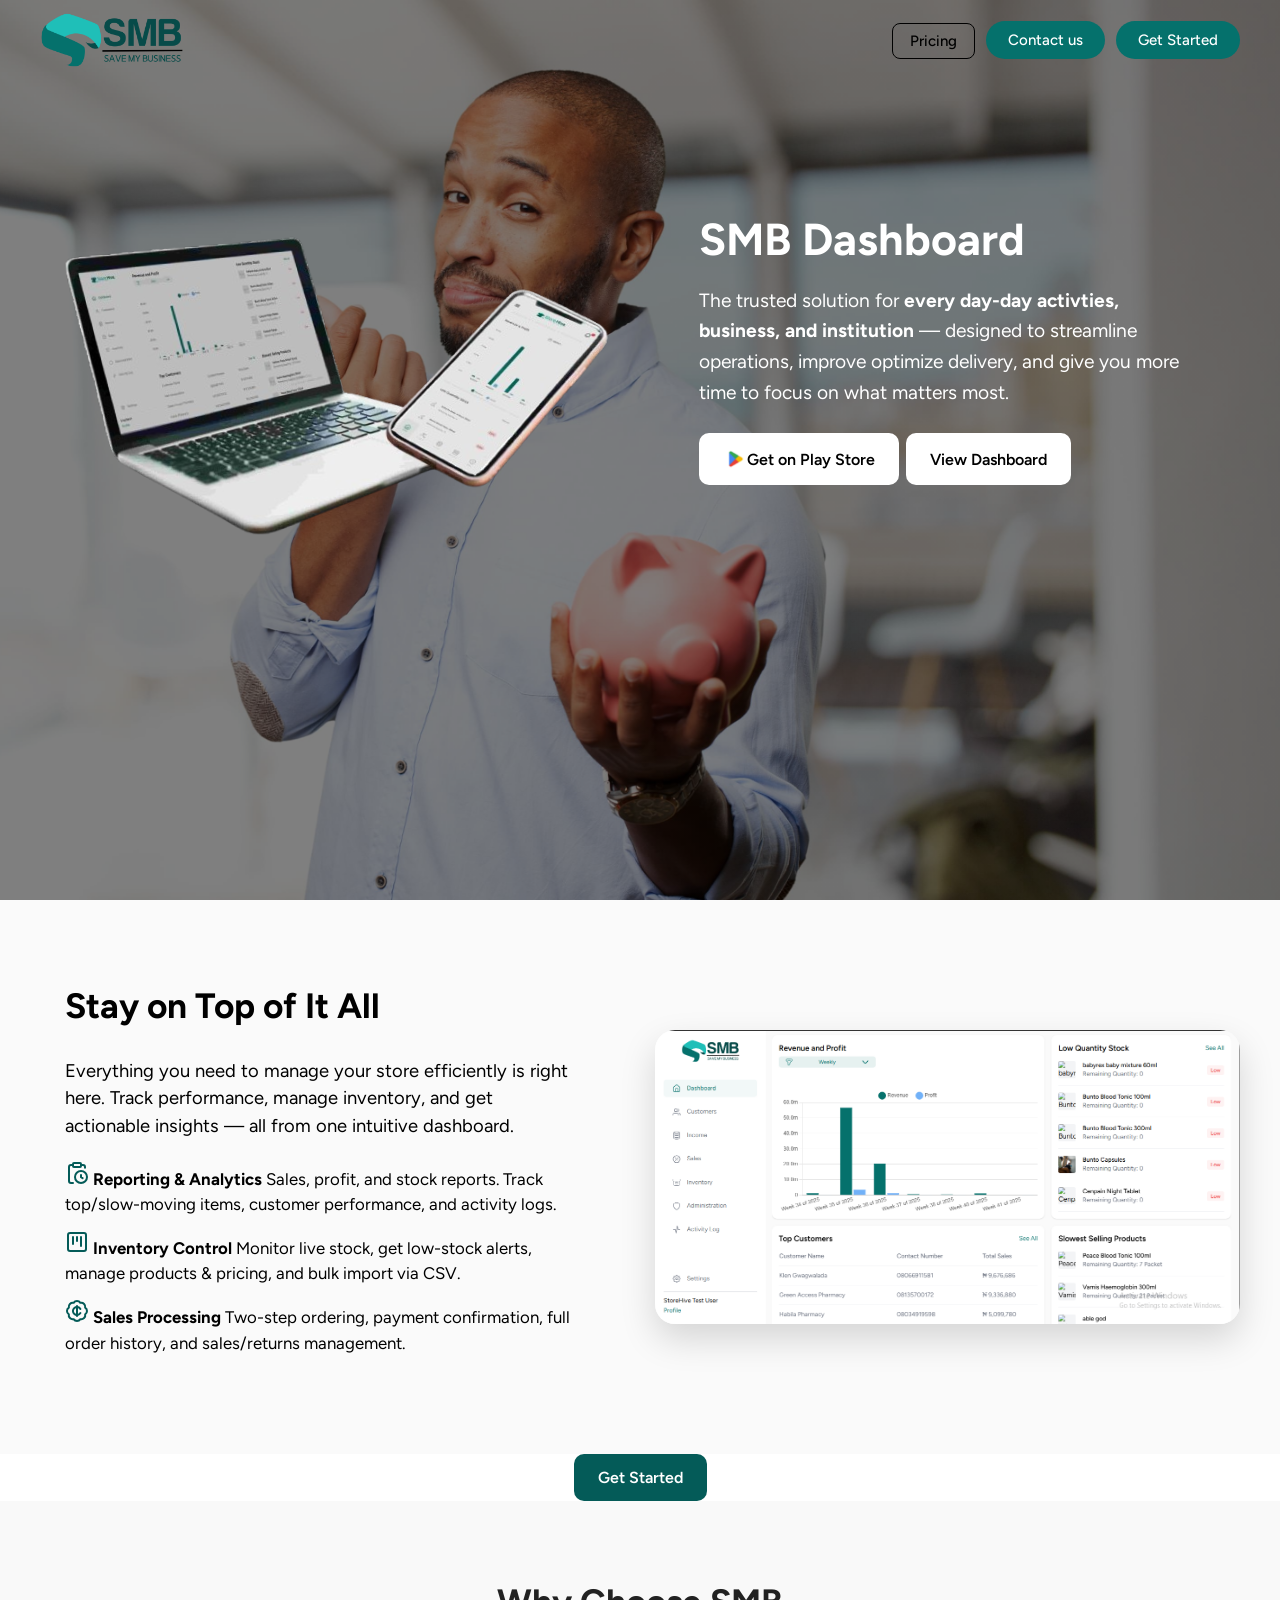
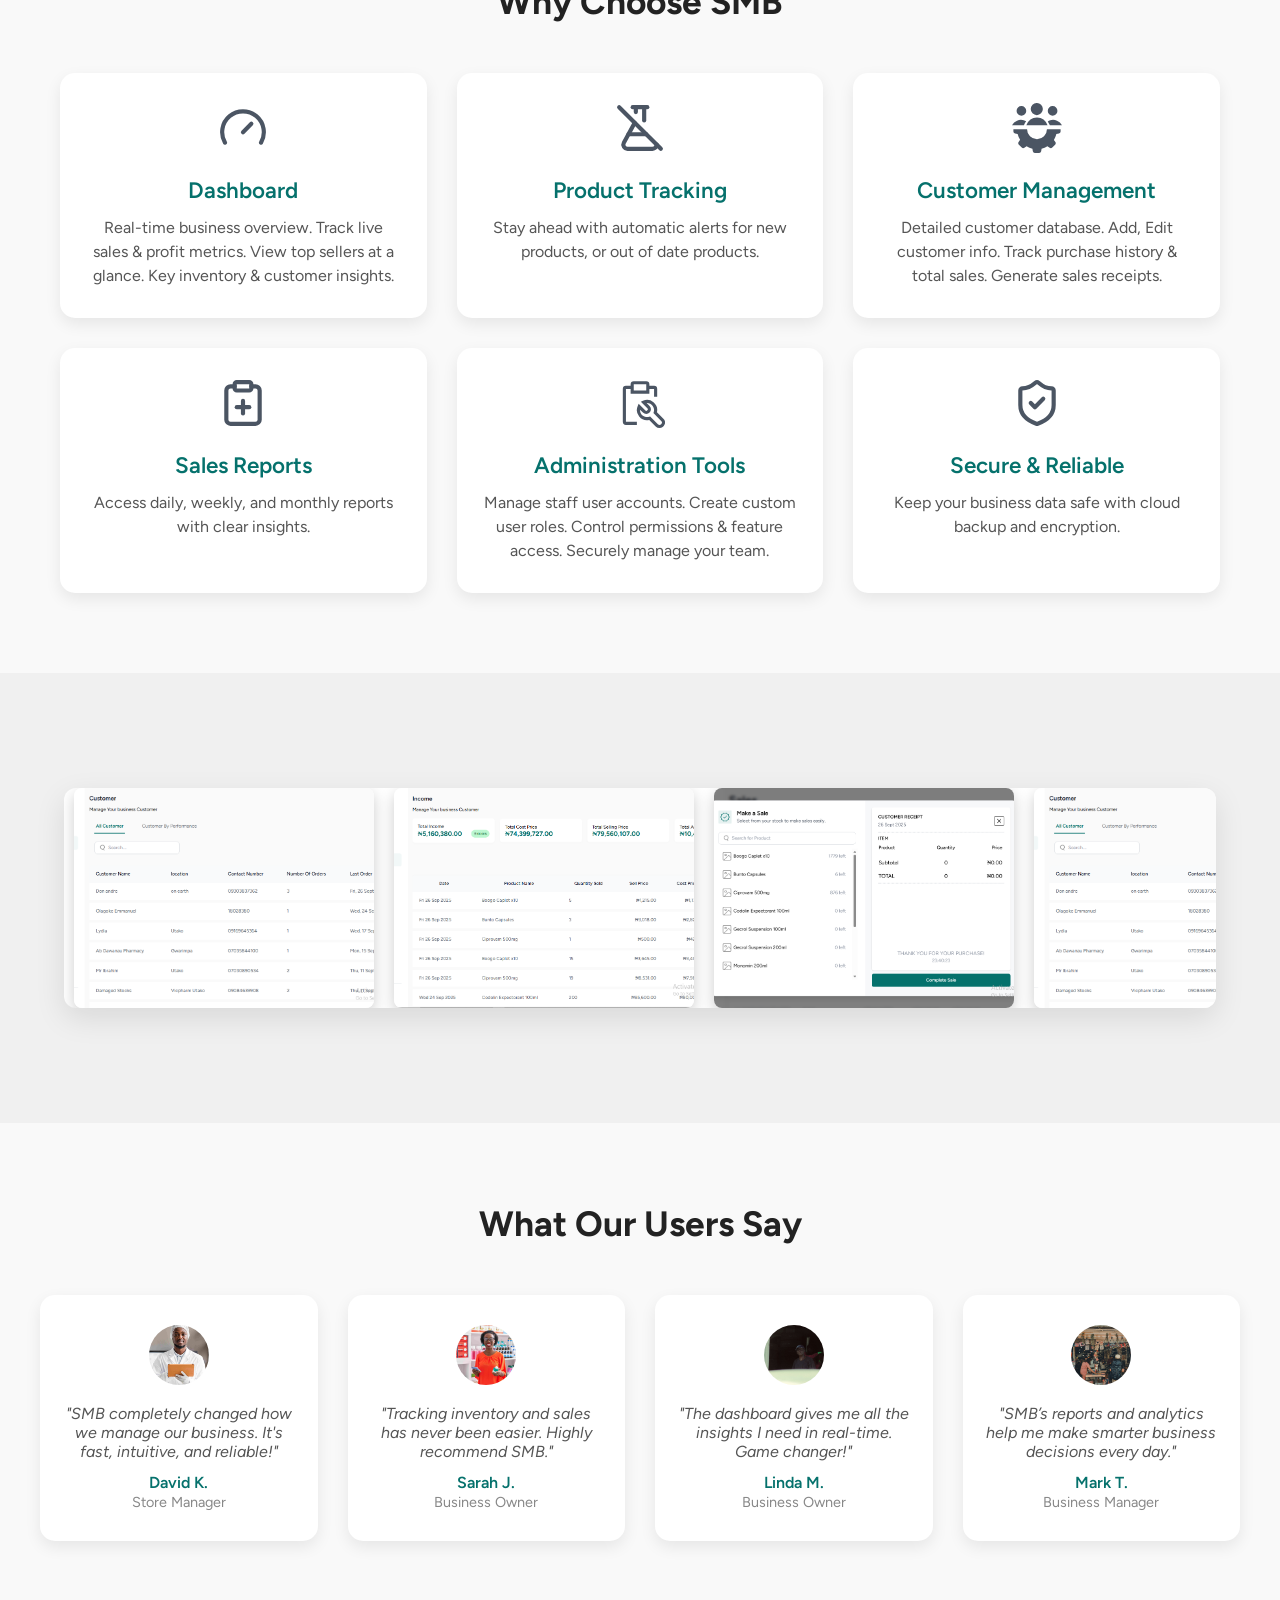
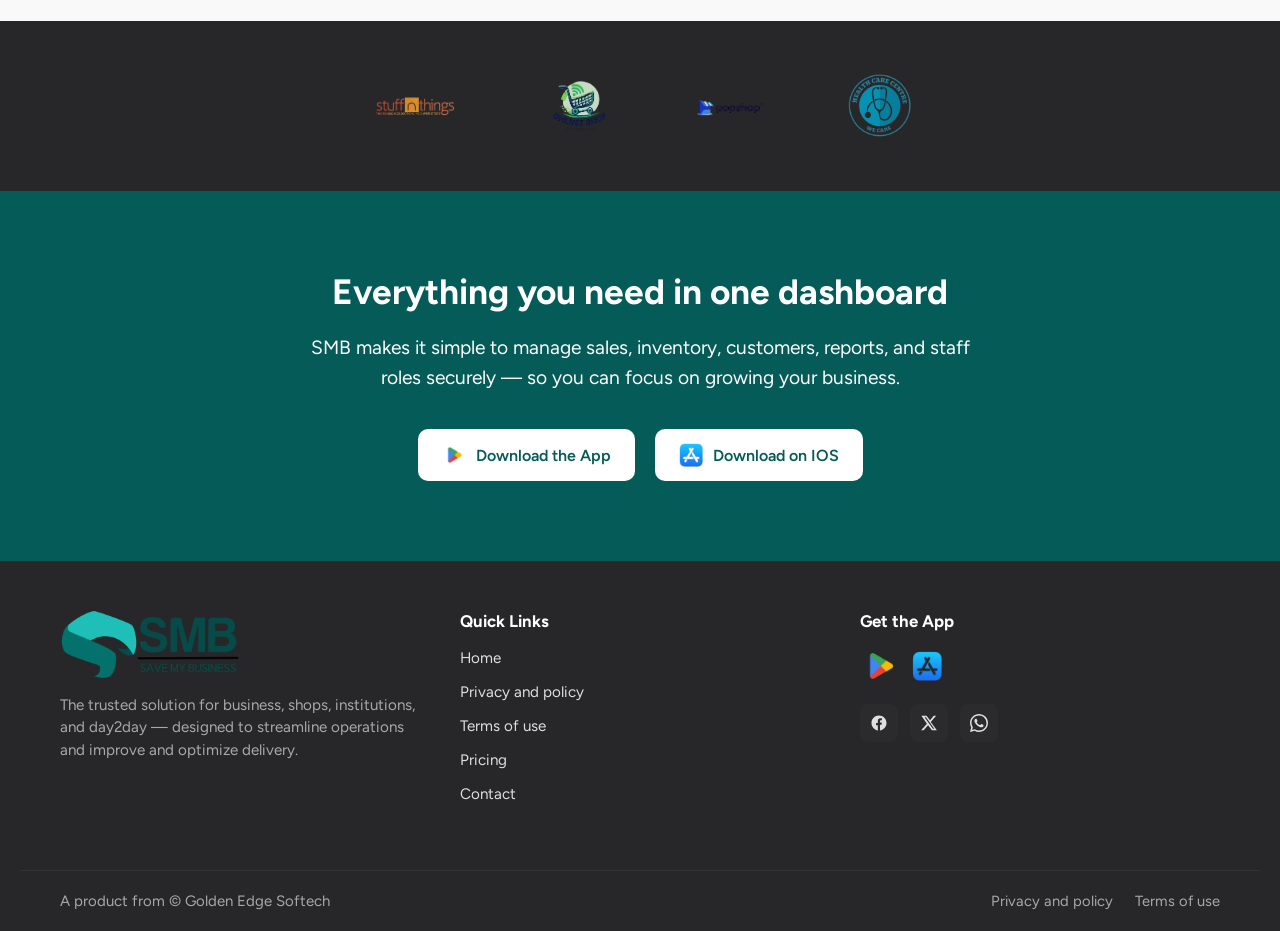
==== commit 8486c3a2: "hh" ====
--- a/index.html
+++ b/index.html
@@ -10,32 +10,49 @@
       sizes="180x180"
       href="images/SMB_AppIcon.png"
     />
+    <link rel="icon" type="image/png" sizes="32x32" href="images/32x32.png" />
+    <link rel="icon" type="image/png" sizes="16x16" href="images/16x16.png" />
+    <link rel="stylesheet" href="css/styles.css" />
+
     <link
-      rel="icon"
-      type="image/png"
-      sizes="32x32"
-      href="images/32x32.png"
+      rel="stylesheet"
+      href="https://script.botconvo.com/chatbot-widget.css"
     />
-    <link
-      rel="icon"
-      type="image/png"
-      sizes="16x16"
-      href="images/16x16.png"
-    />
-    <link rel="stylesheet" href="css/styles.css" />
+
+    <chatbot-widget
+      website="https://savemybusiness.com.ng/"
+      api="pk_220pRXW1UiYRhJqdrXH2dBNrp1NRm1uBENGNljIfhPH"
+    >
+    </chatbot-widget>
+
+    <script src="https://script.botconvo.com/chatbot-widget.iife.js"></script>
   </head>
   <body>
     <script src="scripts/index.js"></script>
     <section class="hero">
       <div class="header">
         <img src="images/SMB_Logo.png" class="logo" />
-        <a href="contactUs.html" class="contactBtn">Contact us</a>
-        <button class="mobView" id="menuBtn">
-          <svg xmlns="http://www.w3.org/2000/svg" width="32" height="32" viewBox="0 0 24 24">
-            <!-- Icon from Google Material Icons by Material Design Authors - https://github.com/material-icons/material-icons/blob/master/LICENSE -->
-            <path fill="c" d="M3 18h18v-2H3zm0-5h18v-2H3zm0-7v2h18V6z" />
-          </svg>
-        </button>
+        <div class="yeap">
+          <a href="pricing.html" class="pricingBtn">Pricing</a>
+          <a href="contactUs.html" class="contactBtn">Contact us</a>
+          <a
+            href="https://app.savemybusiness.com.ng/auth/customer-register"
+            target="_blank"
+            class="contactBtn"
+            >Get Started</a
+          >
+          <button class="mobView" id="menuBtn">
+            <svg
+              xmlns="http://www.w3.org/2000/svg"
+              width="32"
+              height="32"
+              viewBox="0 0 24 24"
+            >
+              <!-- Icon from Google Material Icons by Material Design Authors - https://github.com/material-icons/material-icons/blob/master/LICENSE -->
+              <path fill="c" d="M3 18h18v-2H3zm0-5h18v-2H3zm0-7v2h18V6z" />
+            </svg>
+          </button>
+        </div>
       </div>
       <div id="overlay" class="overlay"></div>
 
@@ -43,7 +60,12 @@
         <button class="closeBtn" id="closeBtn">&times;</button>
         <ul>
           <li class="links">
-            <svg xmlns="http://www.w3.org/2000/svg" width="25" height="25" viewBox="0 0 24 24">
+            <svg
+              xmlns="http://www.w3.org/2000/svg"
+              width="25"
+              height="25"
+              viewBox="0 0 24 24"
+            >
               <!-- Icon from Huge Icons by Hugeicons - undefined -->
               <g fill="none" stroke="#4B5563" stroke-width="1.5">
                 <path
@@ -59,7 +81,90 @@
             <a href="contactUs.html">Contact Us</a>
           </li>
           <li class="links">
-            <svg xmlns="http://www.w3.org/2000/svg" width="25" height="25" viewBox="0 0 24 24">
+            <svg
+              xmlns="http://www.w3.org/2000/svg"
+              width="32"
+              height="32"
+              viewBox="0 0 16 16"
+            >
+              <!-- Icon from OpenSearch UI by OpenSearch Contributors - https://github.com/opensearch-project/oui/blob/main/LICENSE.txt -->
+              <path
+                fill="none"
+                stroke="#4B5563"
+                stroke-width="0.5"
+                d="M9.499 15.09a.41.41 0 0 1-.41.41h-2.18a.41.41 0 0 1 0-.818H9.09a.41.41 0 0 1 .409.409m-1.5-7.772a.682.682 0 1 0 0-1.363a.682.682 0 0 0 0 1.363m6.386 3.096l-.843 3.79a.955.955 0 0 1-1.52.546l-1.896-1.432H5.874L3.976 14.75a.954.954 0 0 1-1.523-.545l-.84-3.791a.96.96 0 0 1 .198-.818l1.977-2.37c.061-.86.256-1.704.578-2.503C5.233 2.549 6.788 1.186 7.416.7a.955.955 0 0 1 1.17 0c.628.486 2.181 1.85 3.05 4.023c.321.799.516 1.643.578 2.503l1.977 2.37a.96.96 0 0 1 .194.818M5.971 12.5h4.055c1.495-2.622 1.781-5.136.848-7.474c-.815-2.045-2.342-3.332-2.79-3.681a.136.136 0 0 0-.17 0c-.449.347-1.977 1.636-2.79 3.681c-.934 2.338-.648 4.852.847 7.474m-.768.3c-.818-1.465-1.288-2.904-1.406-4.308L2.44 10.119a.14.14 0 0 0-.028.117l.843 3.793a.136.136 0 0 0 .218.077l.01-.007zm8.357-2.68l-1.356-1.628c-.117 1.404-.586 2.843-1.406 4.308l1.72 1.295l.01.008a.14.14 0 0 0 .13.022a.14.14 0 0 0 .087-.099l.844-3.79a.14.14 0 0 0-.031-.117z"
+              />
+            </svg>
+            <!-- <svg
+              xmlns="http://www.w3.org/2000/svg"
+              width="25"
+              height="25"
+              viewBox="0 0 24 24"
+            >
+              <!-- Icon from Huge Icons by Hugeicons - undefined
+              <g fill="none" stroke="#4B5563" stroke-width="1.5">
+                <path
+                  d="M4.5 10c0-3.771 0-5.657 1.172-6.828S8.729 2 12.5 2H14c3.771 0 5.657 0 6.828 1.172S22 6.229 22 10v4c0 3.771 0 5.657-1.172 6.828S17.771 22 14 22h-1.5c-3.771 0-5.657 0-6.828-1.172S4.5 17.771 4.5 14z"
+                />
+                <path
+                  stroke-linecap="round"
+                  stroke-linejoin="round"
+                  d="M4.5 6H2m2.5 6H2m2.5 6H2m13.275-9.507a2 2 0 1 1-4 0a2 2 0 0 1 4 0M9.32 15.716c1.058-1.63 2.739-2.24 3.955-2.239s2.847.61 3.906 2.24a.33.33 0 0 1 .025.344c-.247.439-1.016 1.31-1.57 1.369c-.638.067-2.307.077-2.36.077s-1.773-.01-2.41-.077c-.556-.06-1.324-.93-1.572-1.37c-.061-.109-.043-.238.026-.344"
+                />
+              </g>
+            </svg> -->
+            <a
+              href="https://app.savemybusiness.com.ng/auth/customer-register"
+              target="_blank"
+              >Get Started</a
+            >
+          </li>
+          <li class="links">
+            <svg
+              xmlns="http://www.w3.org/2000/svg"
+              width="32"
+              height="32"
+              viewBox="0 0 32 32"
+            >
+              <!-- Icon from Carbon by IBM - undefined -->
+              <path
+                fill="none"
+                stroke="#4B5563"
+                d="M16 2v2c6.63 0 12 5.37 12 12s-5.37 12-12 12v2c7.73 0 14-6.27 14-14S23.73 2 16 2M8.24 25.14l-1.29 1.53c1.23 1.04 2.64 1.87 4.18 2.44l.68-1.88c-1.32-.49-2.53-1.2-3.58-2.09zM4.19 18l-1.97.41c.28 1.63.84 3.16 1.64 4.54L5.59 22c-.68-1.18-1.16-2.61-1.4-4m1.4-8L3.86 9c-.79 1.38-1.35 2.96-1.64 4.59l1.97.35c.24-1.39.72-2.75 1.4-3.93zm6.23-5.24l-.68-1.88c-1.54.57-2.95 1.4-4.18 2.44l1.29 1.53c1.05-.89 2.26-1.6 3.58-2.09z"
+              />
+              <path
+                fill="none"
+                stroke="#4B5563"
+                d="M21 12v-2h-4V7h-2v3h-2c-1.103 0-2 .897-2 2v3c0 1.103.897 2 2 2h6v3h-8v2h4v3h2v-3h2c1.103 0 2-.897 2-2v-3c0-1.103-.897-2-2-2h-6v-3z"
+              />
+            </svg>
+            <!-- <svg
+              xmlns="http://www.w3.org/2000/svg"
+              width="25"
+              height="25"
+              viewBox="0 0 24 24"
+            >
+              <!-- Icon from Huge Icons by Hugeicons - undefined 
+              <g fill="none" stroke="#4B5563" stroke-width="1.5">
+                <path
+                  d="M4.5 10c0-3.771 0-5.657 1.172-6.828S8.729 2 12.5 2H14c3.771 0 5.657 0 6.828 1.172S22 6.229 22 10v4c0 3.771 0 5.657-1.172 6.828S17.771 22 14 22h-1.5c-3.771 0-5.657 0-6.828-1.172S4.5 17.771 4.5 14z"
+                />
+                <path
+                  stroke-linecap="round"
+                  stroke-linejoin="round"
+                  d="M4.5 6H2m2.5 6H2m2.5 6H2m13.275-9.507a2 2 0 1 1-4 0a2 2 0 0 1 4 0M9.32 15.716c1.058-1.63 2.739-2.24 3.955-2.239s2.847.61 3.906 2.24a.33.33 0 0 1 .025.344c-.247.439-1.016 1.31-1.57 1.369c-.638.067-2.307.077-2.36.077s-1.773-.01-2.41-.077c-.556-.06-1.324-.93-1.572-1.37c-.061-.109-.043-.238.026-.344"
+                />
+              </g>
+            </svg> -->
+            <a href="pricing.html">Pricing</a>
+          </li>
+          <li class="links">
+            <svg
+              xmlns="http://www.w3.org/2000/svg"
+              width="25"
+              height="25"
+              viewBox="0 0 24 24"
+            >
               <path
                 fill="none"
                 stroke="#4B5563"
@@ -69,11 +174,18 @@
             <a href="privacyAndPolicy.html">Privacy Policy</a>
           </li>
           <li class="links">
-            <svg xmlns="http://www.w3.org/2000/svg" width="25" height="25" viewBox="0 0 24 24">
+            <svg
+              xmlns="http://www.w3.org/2000/svg"
+              width="25"
+              height="25"
+              viewBox="0 0 24 24"
+            >
               <!-- Icon from Solar by 480 Design - https://creativecommons.org/licenses/by/4.0/ -->
               <g fill="none" stroke="#4B5563" stroke-width="1.5">
                 <circle cx="9" cy="9" r="2" />
-                <path d="M13 15c0 1.105 0 2-4 2s-4-.895-4-2s1.79-2 4-2s4 .895 4 2Z" />
+                <path
+                  d="M13 15c0 1.105 0 2-4 2s-4-.895-4-2s1.79-2 4-2s4 .895 4 2Z"
+                />
                 <path
                   d="M2 12c0-3.771 0-5.657 1.172-6.828S6.229 4 10 4h4c3.771 0 5.657 0 6.828 1.172S22 8.229 22 12s0 5.657-1.172 6.828S17.771 20 14 20h-4c-3.771 0-5.657 0-6.828-1.172S2 15.771 2 12Z"
                 />
@@ -88,26 +200,39 @@
       <div class="content">
         <div class="mainOne">
           <div class="device-group">
-            <img src="images/last-edit-removebg-preview.png" class="dash laptop" alt="Laptop" />
+            <img
+              src="images/last-edit-removebg-preview.png"
+              class="dash laptop"
+              alt="Laptop"
+            />
           </div>
         </div>
 
         <div class="app-section">
           <h1>SMB Dashboard</h1>
           <p>
-            The trusted solution for <strong>every day-day activties, business, and institution</strong> — designed
-            to streamline operations, improve optimize delivery, and give you more time to focus
-            on what matters most.
+            The trusted solution for
+            <strong>every day-day activties, business, and institution</strong>
+            — designed to streamline operations, improve optimize delivery, and
+            give you more time to focus on what matters most.
           </p>
           <div class="btnpop">
             <button class="download-btn" id="getApp">
               <a href="#cta-section" class="A">
-                <img src="images/playStore.png" alt="Play Store" class="btn-icon" />
+                <img
+                  src="images/playStore.png"
+                  alt="Play Store"
+                  class="btn-icon"
+                />
                 <span>Get on Play Store</span>
               </a>
             </button>
             <button class="download-btn2">
-              <a href="https://app.savemybusiness.com.ng/" target="_blank" class="A">
+              <a
+                href="https://app.savemybusiness.com.ng/"
+                target="_blank"
+                class="A"
+              >
                 <span>View Dashboard</span>
               </a>
             </button>
@@ -121,8 +246,9 @@
           <div class="overview-text">
             <h2>Stay on Top of It All</h2>
             <p>
-              Everything you need to manage your store efficiently is right here. Track performance,
-              manage inventory, and get actionable insights — all from one intuitive dashboard.
+              Everything you need to manage your store efficiently is right
+              here. Track performance, manage inventory, and get actionable
+              insights — all from one intuitive dashboard.
             </p>
             <ul class="overview-list">
               <li>
@@ -145,8 +271,9 @@
                   <circle cx="16" cy="16" r="6" />
                   <rect x="8" y="2" width="8" height="4" rx="1" />
                 </svg>
-                <strong>Reporting & Analytics</strong> Sales, profit, and stock reports. Track
-                top/slow-moving items, customer performance, and activity logs.
+                <strong>Reporting & Analytics</strong> Sales, profit, and stock
+                reports. Track top/slow-moving items, customer performance, and
+                activity logs.
               </li>
               <li>
                 <svg
@@ -167,8 +294,9 @@
                   <path d="M12 7v4" />
                   <path d="M16 7v9" />
                 </svg>
-                <strong>Inventory Control</strong> Monitor live stock, get low-stock alerts, manage
-                products & pricing, and bulk import via CSV.
+                <strong>Inventory Control</strong> Monitor live stock, get
+                low-stock alerts, manage products & pricing, and bulk import via
+                CSV.
               </li>
               <li>
                 <svg
@@ -190,8 +318,8 @@
                   <path d="M12 7v10" />
                   <path d="M15.4 10a4 4 0 1 0 0 4" />
                 </svg>
-                <strong>Sales Processing</strong> Two-step ordering, payment confirmation, full
-                order history, and sales/returns management.
+                <strong>Sales Processing</strong> Two-step ordering, payment
+                confirmation, full order history, and sales/returns management.
               </li>
             </ul>
           </div>
@@ -203,8 +331,12 @@
       </section>
 
       <div class="center-container">
-        <a href="https://app.savemybusiness.com.ng/" class="dashboard-btn" target="_blank">
-          View Dashboard
+        <a
+          href="https://app.savemybusiness.com.ng/auth/customer-register"
+          class="dashboard-btn"
+          target="_blank"
+        >
+          Get Started
         </a>
       </div>
 
@@ -230,8 +362,8 @@
             </svg>
             <h3>Dashboard</h3>
             <p>
-              Real-time business overview. Track live sales & profit metrics. View top sellers at a
-              glance. Key inventory & customer insights.
+              Real-time business overview. Track live sales & profit metrics.
+              View top sellers at a glance. Key inventory & customer insights.
             </p>
           </div>
           <div class="feature-card">
@@ -251,12 +383,17 @@
               <path d="M10 2v2.343" />
               <path d="M14 2v6.343" />
               <path d="m2 2 20 20" />
-              <path d="M20 20a2 2 0 0 1-2 2H6a2 2 0 0 1-1.755-2.96l5.227-9.563" />
+              <path
+                d="M20 20a2 2 0 0 1-2 2H6a2 2 0 0 1-1.755-2.96l5.227-9.563"
+              />
               <path d="M6.453 15H15" />
               <path d="M8.5 2h7" />
             </svg>
             <h3>Product Tracking</h3>
-            <p>Stay ahead with automatic alerts for new products, or out of date products.</p>
+            <p>
+              Stay ahead with automatic alerts for new products, or out of date
+              products.
+            </p>
           </div>
           <div class="feature-card">
             <svg
@@ -274,8 +411,8 @@
             </svg>
             <h3>Customer Management</h3>
             <p>
-              Detailed customer database. Add, Edit customer info. Track purchase history & total
-              sales. Generate sales receipts.
+              Detailed customer database. Add, Edit customer info. Track
+              purchase history & total sales. Generate sales receipts.
             </p>
           </div>
           <div class="feature-card">
@@ -293,12 +430,16 @@
               class="lucide lucide-clipboard-plus-icon lucide-clipboard-plus"
             >
               <rect width="8" height="4" x="8" y="2" rx="1" ry="1" />
-              <path d="M16 4h2a2 2 0 0 1 2 2v14a2 2 0 0 1-2 2H6a2 2 0 0 1-2-2V6a2 2 0 0 1 2-2h2" />
+              <path
+                d="M16 4h2a2 2 0 0 1 2 2v14a2 2 0 0 1-2 2H6a2 2 0 0 1-2-2V6a2 2 0 0 1 2-2h2"
+              />
               <path d="M9 14h6" />
               <path d="M12 17v-6" />
             </svg>
             <h3>Sales Reports</h3>
-            <p>Access daily, weekly, and monthly reports with clear insights.</p>
+            <p>
+              Access daily, weekly, and monthly reports with clear insights.
+            </p>
           </div>
           <div class="feature-card">
             <svg
@@ -320,8 +461,8 @@
             </svg>
             <h3>Administration Tools</h3>
             <p>
-              Manage staff user accounts. Create custom user roles. Control permissions & feature
-              access. Securely manage your team.
+              Manage staff user accounts. Create custom user roles. Control
+              permissions & feature access. Securely manage your team.
             </p>
           </div>
           <div class="feature-card">
@@ -344,7 +485,9 @@
               <path d="m9 12 2 2 4-4" />
             </svg>
             <h3>Secure & Reliable</h3>
-            <p>Keep your business data safe with cloud backup and encryption.</p>
+            <p>
+              Keep your business data safe with cloud backup and encryption.
+            </p>
           </div>
         </div>
       </section>
@@ -366,37 +509,56 @@
         <h2 class="section-title">What Our Users Say</h2>
         <div class="testimonials-container">
           <div class="testimonial-card">
-            <img src="images/blackNurse (1).jpg" alt="User photo" class="user-photo" />
+            <img
+              src="images/blackNurse (1).jpg"
+              alt="User photo"
+              class="user-photo"
+            />
             <p class="quote">
-              "SMB completely changed how we manage our business. It's fast, intuitive, and
-              reliable!"
+              "SMB completely changed how we manage our business. It's fast,
+              intuitive, and reliable!"
             </p>
             <h4 class="user-name">David K.</h4>
             <span class="user-role">Store Manager</span>
           </div>
 
           <div class="testimonial-card">
-            <img src="images/woman (1).jpg" alt="User photo" class="user-photo" />
+            <img
+              src="images/woman (1).jpg"
+              alt="User photo"
+              class="user-photo"
+            />
             <p class="quote">
-              "Tracking inventory and sales has never been easier. Highly recommend SMB."
+              "Tracking inventory and sales has never been easier. Highly
+              recommend SMB."
             </p>
             <h4 class="user-name">Sarah J.</h4>
             <span class="user-role">Business Owner</span>
           </div>
 
           <div class="testimonial-card">
-            <img src="images/frankie-cordoba-8ecjetoN30E-unsplash (1).jpg" alt="User photo" class="user-photo" />
+            <img
+              src="images/frankie-cordoba-8ecjetoN30E-unsplash (1).jpg"
+              alt="User photo"
+              class="user-photo"
+            />
             <p class="quote">
-              "The dashboard gives me all the insights I need in real-time. Game changer!"
+              "The dashboard gives me all the insights I need in real-time. Game
+              changer!"
             </p>
             <h4 class="user-name">Linda M.</h4>
             <span class="user-role">Business Owner</span>
           </div>
 
           <div class="testimonial-card">
-            <img src="images/shariza-hawat-abwxZFG8Wd4-unsplash (1).jpg" alt="User photo" class="user-photo" />
+            <img
+              src="images/shariza-hawat-abwxZFG8Wd4-unsplash (1).jpg"
+              alt="User photo"
+              class="user-photo"
+            />
             <p class="quote">
-              "SMB’s reports and analytics help me make smarter business decisions every day."
+              "SMB’s reports and analytics help me make smarter business
+              decisions every day."
             </p>
             <h4 class="user-name">Mark T.</h4>
             <span class="user-role">Business Manager</span>
@@ -410,7 +572,11 @@
             alt="Store logo"
             class="logo-img"
           />
-          <img src="images/download__1_-removebg-preview.png" alt="Clinic logo" class="logo-img" />
+          <img
+            src="images/download__1_-removebg-preview.png"
+            alt="Clinic logo"
+            class="logo-img"
+          />
           <!-- <img src="images/7727497-removebg-preview.png" alt="Pharmacy logo" class="logo-img" /> -->
           <img
             src="images/fuedubufbubuwbeufbewfe.png"
@@ -428,13 +594,18 @@
         <div class="cta-container">
           <h2>Everything you need in one dashboard</h2>
           <p>
-            SMB makes it simple to manage sales, inventory, customers, reports, and staff
-            roles securely — so you can focus on growing your business.
+            SMB makes it simple to manage sales, inventory, customers, reports,
+            and staff roles securely — so you can focus on growing your
+            business.
           </p>
 
           <div class="cta-buttons">
             <button class="download-btn">
-              <img src="images/playStore.png" alt="Play Store" class="btn-icon" />
+              <img
+                src="images/playStore.png"
+                alt="Play Store"
+                class="btn-icon"
+              />
               <span>Download the App</span>
             </button>
 
@@ -454,14 +625,11 @@
     <footer class="site-footer">
       <div class="footer-inner">
         <div class="footer-column footer-about">
-          <img
-            src="images/SMB_Logo.png"
-            alt="SMB logo"
-            class="footer-logo"
-          />
+          <img src="images/SMB_Logo.png" alt="SMB logo" class="footer-logo" />
           <p class="footer-desc">
-            The trusted solution for business, shops, institutions, and day2day — designed to streamline
-            operations and improve and optimize delivery.
+            The trusted solution for business, shops, institutions, and day2day
+            — designed to streamline operations and improve and optimize
+            delivery.
           </p>
         </div>
 
@@ -471,7 +639,7 @@
             <li><a href="index.html">Home</a></li>
             <li><a href="privacyAndPolicy.html">Privacy and policy</a></li>
             <li><a href="termsOfUse.html">Terms of use</a></li>
-            <li><a href="deleteMyAccount.html">How to delete account</a></li>
+            <li><a href="pricing.html">Pricing</a></li>
             <li><a href="contactUs.html">Contact</a></li>
           </ul>
         </div>
@@ -483,7 +651,10 @@
               <img src="images/playStore.png" alt="Play Store" />
             </a>
             <a href="#" class="store-btn2" aria-label="Download on App Store">
-              <img src="images/Anuradha_Kumari_says_-removebg-preview.png" alt="App Store" />
+              <img
+                src="images/Anuradha_Kumari_says_-removebg-preview.png"
+                alt="App Store"
+              />
             </a>
           </div>
 
@@ -543,7 +714,14 @@
 
       <div class="footer-bottom">
         <div class="footer-bottom-inner">
-          <span>© 2025 SMB. All rights reserved.</span>
+          <a
+            href="https://www.gesoftech.com/"
+            target="_blank"
+            class="footer-credit"
+          >
+            A product from © Golden Edge Softech
+          </a>
+
           <nav class="footer-legal">
             <a href="privacyAndPolicy.html">Privacy and policy</a>
             <a href="termsOfUse.html">Terms of use</a>
--- a/css/styles.css
+++ b/css/styles.css
@@ -54,6 +54,12 @@
   display: flex;
   flex-direction: row;
   gap: 7px;
+}
+
+.yeap {
+  display: flex;
+  align-items: end;
+  gap: 11px;
 }
 
 .contactBtn {
@@ -74,6 +80,21 @@
   transform: translateY(-3px);
 }
 
+.pricingBtn {
+  padding: 8px 17px;
+  /* background-color: #fff; */
+  border: 1px black solid;
+  display: inline-block;
+  color: #000;
+  border-radius: 8px;
+  font-size: 15px;
+  font-weight: 500;
+  text-decoration: none;
+  transition:
+    transform 0.3s ease,
+    background 0.3s ease;
+}
+
 .mobView {
   display: none;
   background-color: transparent;
@@ -189,6 +210,9 @@
   .contactBtn {
     display: none;
   }
+  .pricingBtn {
+    display: none;
+  }
   .mobView {
     display: block;
   }
@@ -323,9 +347,9 @@
 }
 
 @media (max-width: 400px) {
-  .center-container {
+  /* .center-container {
     display: none;
-  }
+  } */
 }
 
 /* ✅ Mobile view: 400px and below */
@@ -334,13 +358,14 @@
     /* max-width: 100%; */
     padding: 0 15px;
     position: relative;
-    bottom: 70px;
-    right: 40px;
+    bottom: 30px;
+    right: 30px;
   }
 
   .app-section h1 {
     font-size: 1.8rem;
     line-height: 1.3;
+    width: 300px;
   }
 
   .app-section p {
@@ -349,16 +374,26 @@
   }
 
   .download-btn {
-    width: 240px; /* full-width for easier tap */
+    width: 240px; 
     justify-content: center;
     padding: 12px 18px;
     font-size: 0.95rem;
     border-radius: 8px;
   }
-
+  .download-btn2 {
+    width: 240px; 
+    justify-content: center;
+    padding: 12px 18px;
+    font-size: 0.95rem;
+    border-radius: 8px;
+  }
   .btn-icon {
     width: 20px;
     height: 20px;
+  }
+  .btnpop {
+    display: flex;
+    flex-direction: column;
   }
 }
 
@@ -454,9 +489,9 @@
   .logo {
     width: 35%;
   }
-  .download-btn2 {
+  /* .download-btn2 {
     display: none;
-  }
+  } */
   .A {
     font-size: 18px;
   }
@@ -590,7 +625,7 @@
 @media (max-width: 400px) {
   .overview-text {
     /* padding: 0 0px; */
-    position: relative;
+    /* position: relative; */
     text-align: left;
     right: 7px;
   }
@@ -705,6 +740,8 @@
   padding: 80px 60px;
   background-color: #f9f9f9;
   text-align: center;
+  width: 100%;
+  box-sizing: border-box;
 }
 
 .section-title {
@@ -720,6 +757,7 @@
   gap: 30px;
   max-width: 1200px;
   margin: 0 auto;
+  width: 100%;
 }
 
 .feature-card {
@@ -727,23 +765,14 @@
   padding: 30px 25px;
   border-radius: 15px;
   box-shadow: 0 6px 16px rgba(0, 0, 0, 0.08);
-  transition:
-    transform 0.3s ease,
-    box-shadow 0.3s ease;
+  transition: transform 0.3s ease, box-shadow 0.3s ease;
+  width: 100%;
+  box-sizing: border-box;
 }
 
 .feature-card:hover {
   transform: translateY(-6px);
   box-shadow: 0 10px 22px rgba(0, 0, 0, 0.12);
-}
-
-@media (max-width: 400px) {
-  .feature-card {
-    width: 270px;
-    margin: 0 auto;
-    position: relative;
-    right: 35px;
-  }
 }
 
 .feature-icon {
@@ -763,18 +792,206 @@
   font-size: 1rem;
   color: #555;
   line-height: 1.5;
-}
-
+  margin: 0;
+}
+
+/* Tablet View (992px and below) */
 @media (max-width: 992px) {
+  .features {
+    padding: 60px 40px;
+  }
+  
+  .section-title {
+    font-size: 2rem;
+    margin-bottom: 40px;
+  }
+  
   .features-grid {
     grid-template-columns: repeat(2, 1fr);
-  }
-}
-
+    gap: 25px;
+  }
+  
+  .feature-card {
+    padding: 25px 20px;
+  }
+  
+  .feature-card h3 {
+    font-size: 1.3rem;
+  }
+}
+
+/* Small Tablet/Large Mobile (768px and below) */
+@media (max-width: 768px) {
+  .features {
+    padding: 50px 30px;
+  }
+  
+  .section-title {
+    font-size: 1.8rem;
+    margin-bottom: 35px;
+  }
+  
+  .features-grid {
+    gap: 20px;
+  }
+  
+  .feature-icon {
+    width: 45px;
+    height: 45px;
+    margin-bottom: 15px;
+  }
+  
+  .feature-card h3 {
+    font-size: 1.2rem;
+    margin-bottom: 10px;
+  }
+  
+  .feature-card p {
+    font-size: 0.95rem;
+  }
+}
+
+/* Mobile View (600px and below) - Stack to single column */
 @media (max-width: 600px) {
+  .features {
+    padding: 40px 20px;
+  }
+  
+  .section-title {
+    font-size: 1.6rem;
+    margin-bottom: 30px;
+    padding: 0 10px;
+  }
+  
   .features-grid {
     grid-template-columns: 1fr;
-  }
+    gap: 20px;
+    max-width: 400px; /* Limit width for better readability */
+    margin: 0 auto;
+  }
+  
+  .feature-card {
+    padding: 25px 20px;
+    margin: 0 auto; /* Center the cards */
+    width: 100%;
+    max-width: 320px; /* Consistent max width */
+    position: static; /* Remove problematic positioning */
+    right: auto; /* Reset negative positioning */
+  }
+  
+  .feature-card:hover {
+    transform: translateY(-4px);
+  }
+  
+  .feature-icon {
+    width: 40px;
+    height: 40px;
+    margin-bottom: 15px;
+  }
+  
+  .feature-card h3 {
+    font-size: 1.2rem;
+  }
+  
+  .feature-card p {
+    font-size: 0.9rem;
+    line-height: 1.5;
+  }
+}
+
+/* Small Mobile View (480px and below) */
+@media (max-width: 480px) {
+  .features {
+    padding: 35px 15px;
+  }
+  
+  .section-title {
+    font-size: 1.5rem;
+    margin-bottom: 25px;
+  }
+  
+  .features-grid {
+    gap: 18px;
+    max-width: 320px;
+  }
+  
+  .feature-card {
+    padding: 22px 18px;
+    max-width: 100%;
+  }
+  
+  .feature-icon {
+    width: 38px;
+    height: 38px;
+    margin-bottom: 12px;
+  }
+  
+  .feature-card h3 {
+    font-size: 1.1rem;
+  }
+  
+  .feature-card p {
+    font-size: 0.85rem;
+  }
+}
+
+/* Extra Small Mobile View (360px and below) */
+@media (max-width: 360px) {
+  .features {
+    padding: 30px 12px;
+  }
+  
+  .section-title {
+    font-size: 1.4rem;
+    margin-bottom: 20px;
+  }
+  
+  .features-grid {
+    gap: 16px;
+  }
+  
+  .feature-card {
+    padding: 20px 16px;
+  }
+  
+  .feature-icon {
+    width: 35px;
+    height: 35px;
+    margin-bottom: 10px;
+  }
+  
+  .feature-card h3 {
+    font-size: 1rem;
+  }
+  
+  .feature-card p {
+    font-size: 0.82rem;
+    line-height: 1.4;
+  }
+}
+
+/* Fix for horizontal scrolling issues */
+@media (max-width: 600px) {
+  .feature-card {
+    /* Remove problematic properties that cause overflow */
+    transform: none !important;
+    transition: transform 0.3s ease, box-shadow 0.3s ease;
+  }
+  
+  /* Disable hover effects on touch devices if they cause issues */
+  @media (hover: none) {
+    .feature-card:hover {
+      transform: none;
+      box-shadow: 0 6px 16px rgba(0, 0, 0, 0.08);
+    }
+  }
+}
+
+/* Ensure proper alignment and prevent overflow */
+.feature-card * {
+  max-width: 100%;
+  word-wrap: break-word;
+  overflow-wrap: break-word;
 }
 
 aside {
@@ -1179,6 +1396,18 @@
   font-size: 0.92rem;
 }
 
+.footer-credit {
+  font-size: 15px;
+  color: var(--muted-2); /* gray-400 */
+  text-align: center;
+  text-decoration: none;
+  transition: color 0.2s ease;
+}
+
+.footer-credit:hover {
+  color:  #fff; 
+}
+
 .footer-legal a:hover {
   color: #fff;
 }
